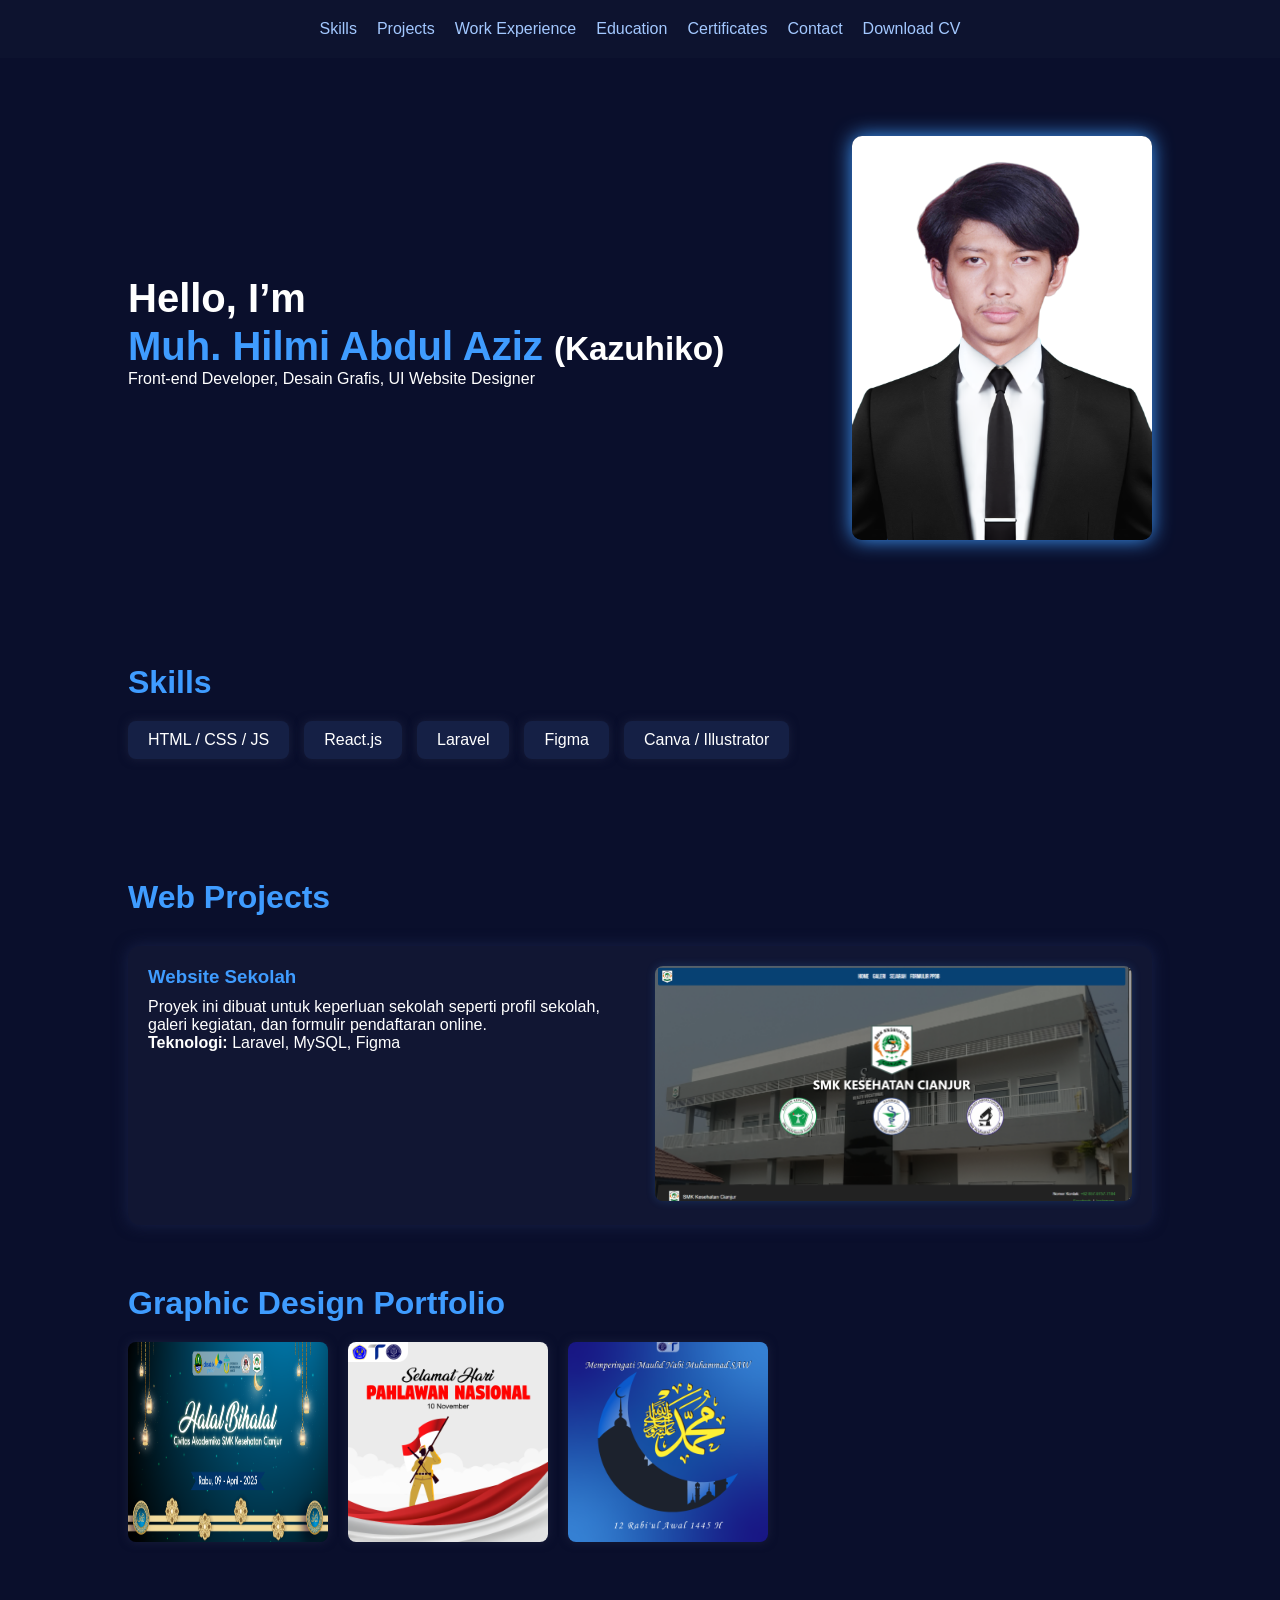
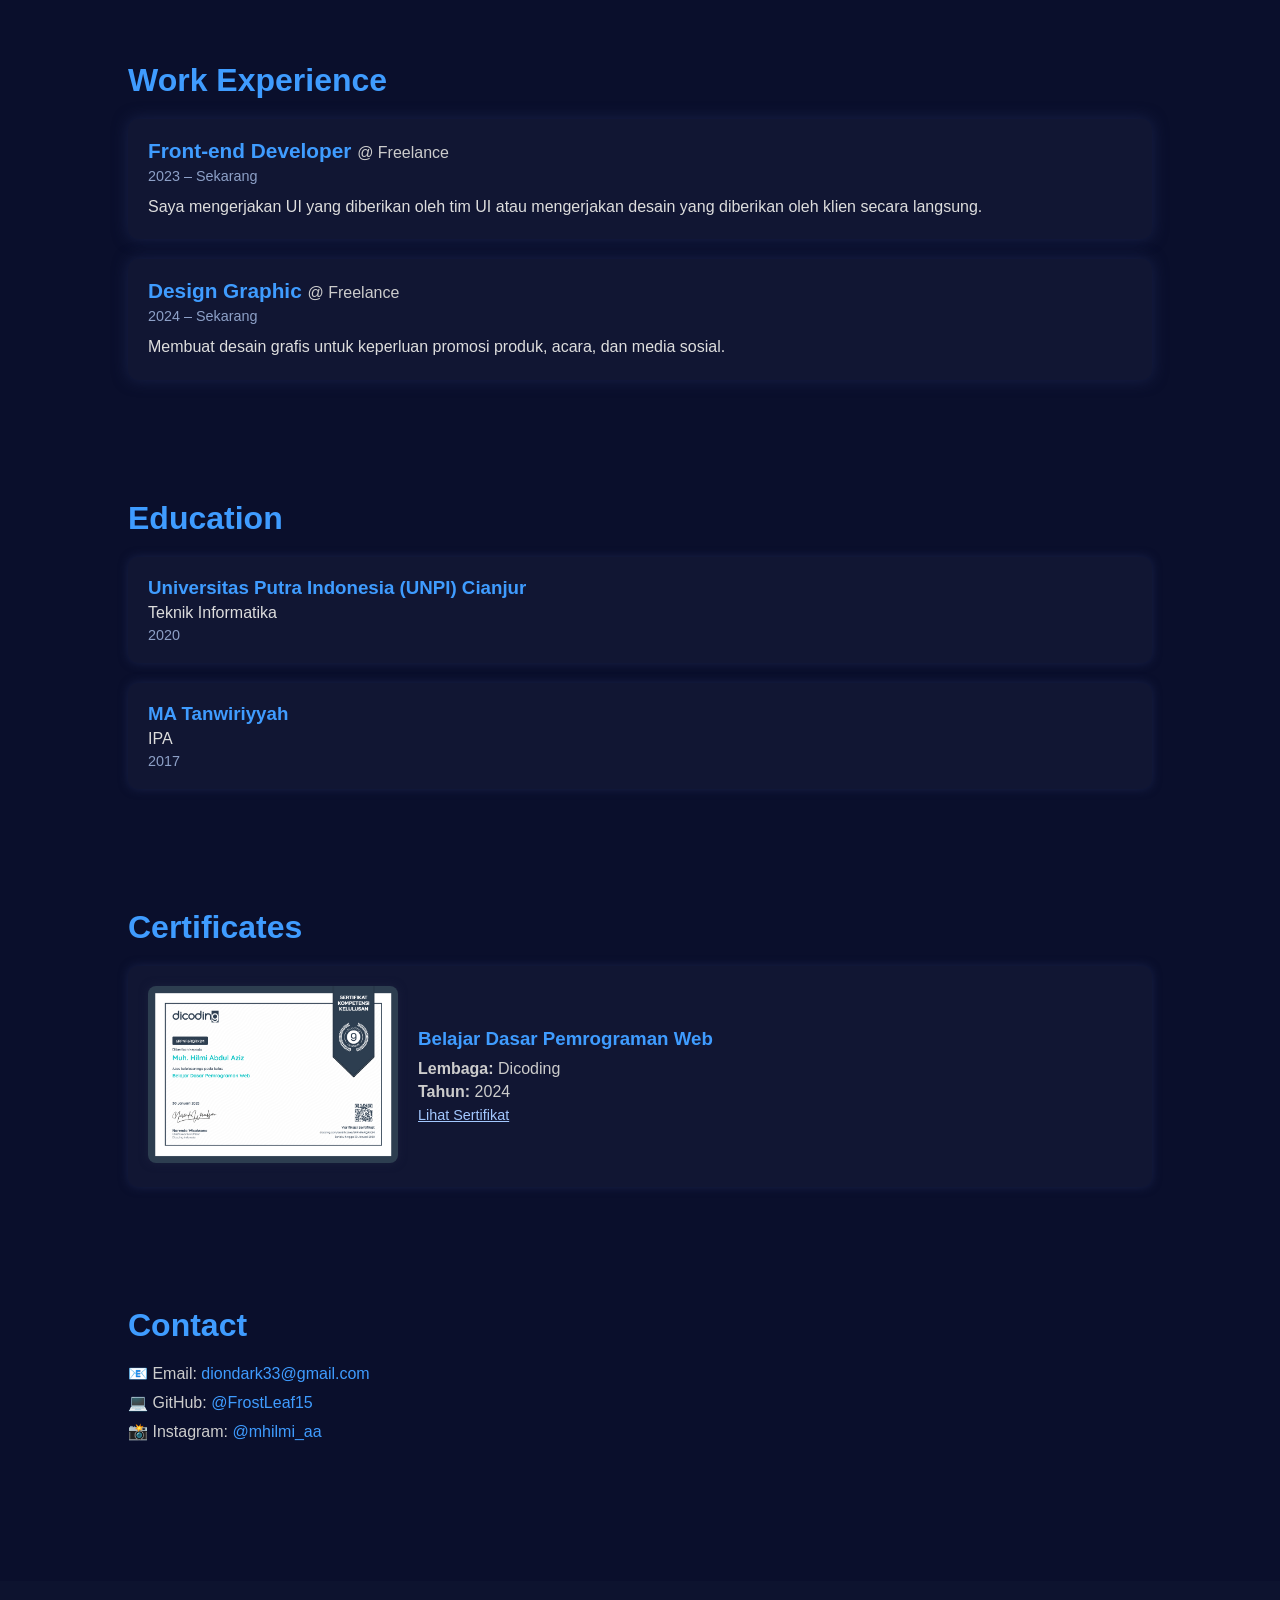
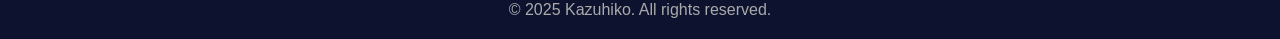
==== index.html @ 5e1a0571 "Merge branch 'main' of https://github.com/FrostLeaf15/FrostLeaf15.github.io" ====
<!DOCTYPE html>
<html lang="en">

<head>
    <meta charset="UTF-8" />
    <meta name="viewport" content="width=device-width, initial-scale=1.0" />
    <title>Kazuhiko Portfolio</title>
    <link rel="stylesheet" href="style.css" />

    <style>
        html {
            scroll-behavior: smooth;
            /* Fallback if JS disabled */
        }
    </style>

</head>

<body>
    <header>
        <nav>
            <ul>
                <li><a href="#skills">Skills</a></li>
                <li><a href="#projects">Projects</a></li>
                <li><a href="#experience">Work Experience</a></li>
                <li><a href="#education">Education</a></li>
                <li><a href="#certificates">Certificates</a></li>
                <li><a href="#contact">Contact</a></li>
                <li><a href="/">Download CV</a></li>
            </ul>
        </nav>
    </header>

    <section class="hero">
        <div class="hero-text">
            <h1>Hello, I’m<br><span>Muh. Hilmi Abdul Aziz</span> <small>(Kazuhiko)</small></h1>
            <p>Front-end Developer, Desain Grafis, UI Website Designer</p>
        </div>
        <div class="hero-img">
            <img src="img/your-photo.png" alt="Kazuhiko Photo" />
        </div>
    </section>

    <section id="skills" class="section">
        <h2>Skills</h2>
        <ul class="skill-list">
            <li>HTML / CSS / JS</li>
            <li>React.js</li>
            <li>Laravel</li>
            <li>Figma</li>
            <li>Canva / Illustrator</li>
        </ul>
    </section>

    <!-- Add sections: Projects, Experience, Education, Certificates, Contact -->

    <section id="projects" class="section">
        <h2>Web Projects</h2>
        <div class="project-card">
            <div class="project-info">
                <h3>Website Sekolah</h3>
                <p>Proyek ini dibuat untuk keperluan sekolah seperti profil sekolah, galeri kegiatan, dan formulir
                    pendaftaran online.</p>
                <p><strong>Teknologi:</strong> Laravel, MySQL, Figma</p>
                <!-- <a href="https://www.smkkesehatancianjur.sch.id/">Kunjungi</a> Ganti dengan link kamu nanti -->
            </div>
            <div class="project-img">
                <img src="img/project1.png" alt="Preview Website Sekolah" />
            </div>
        </div>

        <h2 style="margin-top: 60px;">Graphic Design Portfolio</h2>
        <div class="design-gallery">
            <!-- Tambahkan gambar desain kamu di sini -->
            <img src="img/BannerHalalBihalal.png" alt="Desain 1" />
            <img src="img/FeedHariPahlawan.png" alt="Desain 2" />
            <img src="img/MaulidNabi.png" alt="Desain 3" />
            <!-- Ganti dan tambah sesuai kebutuhan -->
        </div>
    </section>

    <section id="experience" class="section">
        <h2>Work Experience</h2>

        <div class="experience-card">
            <h3>Front-end Developer <span>@ Freelance</span></h3>
            <p class="exp-date">2023 – Sekarang</p>
            <p class="exp-desc">
                Saya mengerjakan UI yang diberikan oleh tim UI atau mengerjakan desain yang diberikan oleh klien secara
                langsung.
            </p>
        </div>
        
        <div class="experience-card">
            <h3>Design Graphic <span>@ Freelance</span></h3>
            <p class="exp-date">2024 – Sekarang</p>
            <p class="exp-desc">
                Membuat desain grafis untuk keperluan promosi produk, acara, dan media sosial.
            </p>
        </div>
    </section>

    <section id="education" class="section">
        <h2>Education</h2>

        <div class="edu-card">
            <h3>Universitas Putra Indonesia (UNPI) Cianjur</h3>
            <p class="edu-major">Teknik Informatika</p>
            <p class="edu-year">2020</p>
        </div>

        <div class="edu-card">
            <h3>MA Tanwiriyyah</h3>
            <p class="edu-major">IPA</p>
            <p class="edu-year">2017</p>
        </div>
    </section>

    <section id="certificates" class="section">
        <h2>Certificates</h2>

        <div class="certificate-card">
            <div class="cert-image">
                <img src="img/sertifikat_course_123_4314823_300125140143_001.png"
                    alt="Sertifikat Dicoding – Belajar Dasar Pemrograman Web" />
            </div>
            <div class="cert-info">
                <h3>Belajar Dasar Pemrograman Web</h3>
                <p><strong>Lembaga:</strong> Dicoding</p>
                <p><strong>Tahun:</strong> 2024</p>
                <a href="https://www.dicoding.com/certificates/6RPNR6RQRX2M" target="_blank">Lihat Sertifikat</a>
            </div>
        </div>
    </section>

    <section id="contact" class="section">
        <h2>Contact</h2>
        <p class="contact-item">📧 Email: <a href="mailto:diondark33@gmail.com">diondark33@gmail.com</a></p>
        <p class="contact-item">💻 GitHub: <a href="https://github.com/FrostLeaf15" target="_blank">@FrostLeaf15</a></p>
        <p class="contact-item">📸 Instagram: <a href="https://instagram.com/mhilmi_aa" target="_blank">@mhilmi_aa</a>
        </p>
    </section>

    <footer>
        <p>© 2025 Kazuhiko. All rights reserved.</p>
    </footer>

    <script>
        // Smooth scroll ke anchor links
        document.querySelectorAll('a[href^="#"]').forEach(anchor => {
            anchor.addEventListener('click', function (e) {
                e.preventDefault();
                const target = document.querySelector(this.getAttribute('href'));
                if (target) {
                    target.scrollIntoView({
                        behavior: 'smooth'
                    });
                }
            });
        });
    </script>
</body>

</html>
---- style.css ----
* {
    margin: 0;
    padding: 0;
    box-sizing: border-box;
}

body {
    font-family: "Segoe UI", sans-serif;
    background-color: #0a0f2c;
    color: #ffffff;
}

header {
    background-color: #0d132f;
    padding: 20px;
    position: sticky;
    top: 0;
}

nav ul {
    display: flex;
    gap: 20px;
    list-style: none;
    justify-content: center;
}

nav a {
    text-decoration: none;
    color: #a3c8ff;
    font-weight: 500;
}

.hero {
    display: flex;
    justify-content: space-between;
    align-items: center;
    padding: 60px 10%;
    flex-wrap: wrap;
}

.hero-text h1 {
    font-size: 2.5rem;
    line-height: 1.2;
}

.hero-text span {
    color: #3f9cff;
}

.hero-img img {
    margin-top: 1.1rem;
    max-width: 300px;
    border-radius: 10px;
    box-shadow: 0 0 20px #3f9cff;
}

.section {
    padding: 60px 10%;
}

.section h2 {
    font-size: 2rem;
    margin-bottom: 20px;
    color: #3f9cff;
}

.skill-list {
    list-style: none;
    display: flex;
    flex-wrap: wrap;
    gap: 15px;
}

.skill-list li {
    background-color: #152045;
    padding: 10px 20px;
    border-radius: 8px;
    box-shadow: 0 0 10px #1a1f3c;
}

.project-card {
    display: flex;
    flex-wrap: wrap;
    gap: 30px;
    margin-top: 30px;
    background-color: #111633;
    padding: 20px;
    border-radius: 12px;
    box-shadow: 0 0 15px #182148;
}

.project-info {
    flex: 1;
    min-width: 250px;
}

.project-info h3 {
    color: #3f9cff;
    margin-bottom: 10px;
}

.project-info a {
    color: #a3c8ff;
    text-decoration: underline;
    font-size: 0.9rem;
}

.project-img {
    flex: 1;
    min-width: 250px;
}

.project-img img {
    width: 100%;
    border-radius: 8px;
    box-shadow: 0 0 10px #3f9cff33;
}

.design-gallery {
    display: flex;
    flex-wrap: wrap;
    gap: 20px;
    margin-top: 20px;
}

.design-gallery img {
    width: 200px;
    border-radius: 8px;
    box-shadow: 0 0 10px #1a1f3c;
    transition: transform 0.3s ease;
}

.design-gallery img:hover {
    transform: scale(1.05);
}

.experience-card {
    background-color: #111633;
    padding: 20px;
    border-radius: 10px;
    box-shadow: 0 0 15px #182148;
    margin-top: 20px;
}

.experience-card h3 {
    color: #3f9cff;
    margin-bottom: 5px;
    font-size: 1.3rem;
}

.experience-card span {
    color: #ccc;
    font-weight: normal;
    font-size: 1rem;
}

.exp-date {
    font-size: 0.9rem;
    color: #8da0c7;
    margin-bottom: 10px;
}

.exp-desc {
    line-height: 1.6;
    color: #ddd;
}

.edu-card {
    background-color: #111633;
    padding: 20px;
    border-radius: 10px;
    margin-top: 20px;
    box-shadow: 0 0 10px #182148;
}

.edu-card h3 {
    color: #3f9cff;
    margin-bottom: 5px;
}

.edu-major {
    color: #ddd;
    font-size: 1rem;
    margin-bottom: 5px;
}

.edu-year {
    color: #8da0c7;
    font-size: 0.9rem;
}

.certificate-card {
    display: flex;
    flex-wrap: wrap;
    gap: 20px;
    background-color: #111633;
    padding: 20px;
    border-radius: 10px;
    box-shadow: 0 0 10px #182148;
    margin-top: 20px;
    align-items: center;
}

.cert-image img {
    width: 250px;
    border-radius: 8px;
    box-shadow: 0 0 8px #1a1f3c;
}

.cert-info {
    flex: 1;
    min-width: 200px;
}

.cert-info h3 {
    color: #3f9cff;
    margin-bottom: 10px;
}

.cert-info p {
    color: #ccc;
    margin-bottom: 5px;
}

.cert-info a {
    color: #a3c8ff;
    text-decoration: underline;
    font-size: 0.9rem;
}

#contact {
    padding-bottom: 80px;
}

.contact-item {
    margin-bottom: 10px;
    font-size: 1rem;
    color: #ccc;
}

.contact-item a {
    color: #3f9cff;
    text-decoration: none;
}

.contact-item a:hover {
    text-decoration: underline;
}

footer {
    text-align: center;
    padding: 20px;
    background-color: #0d132f;
    color: #aaa;
    margin-top: 50px;
}
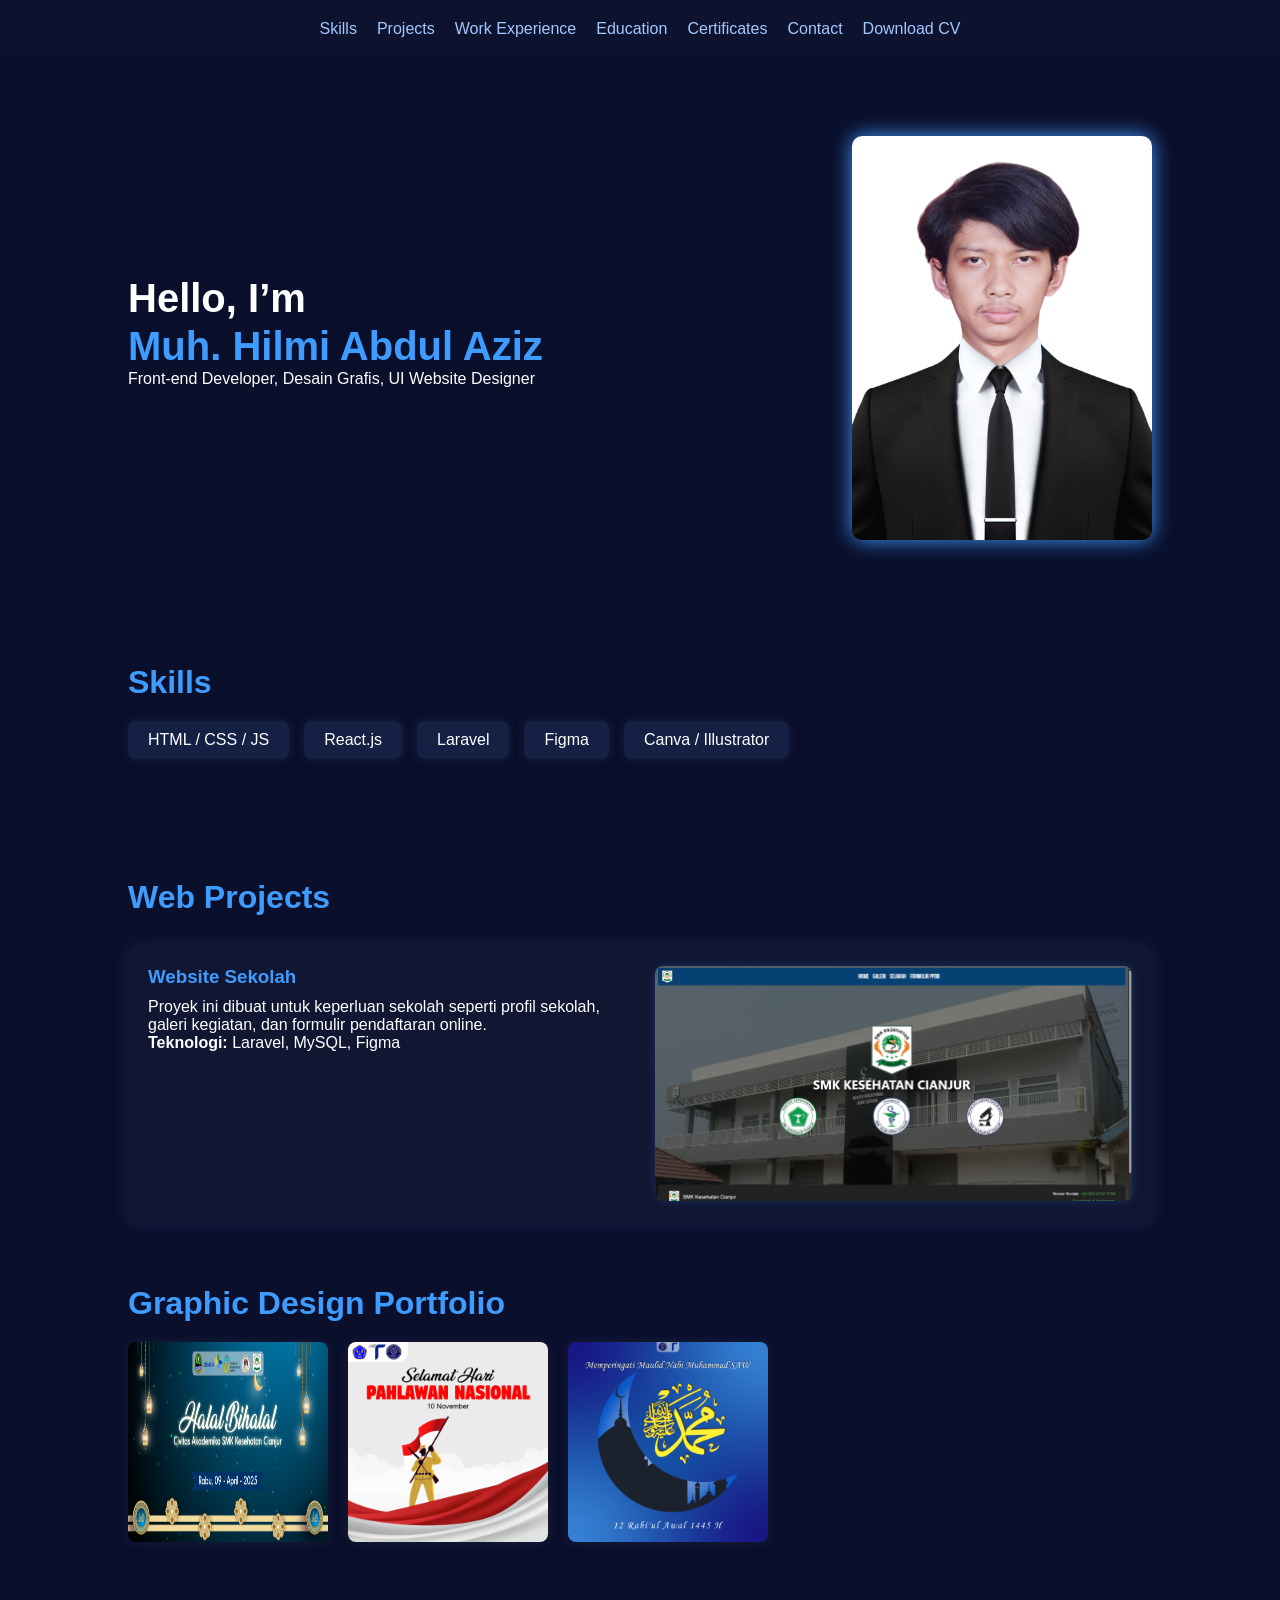
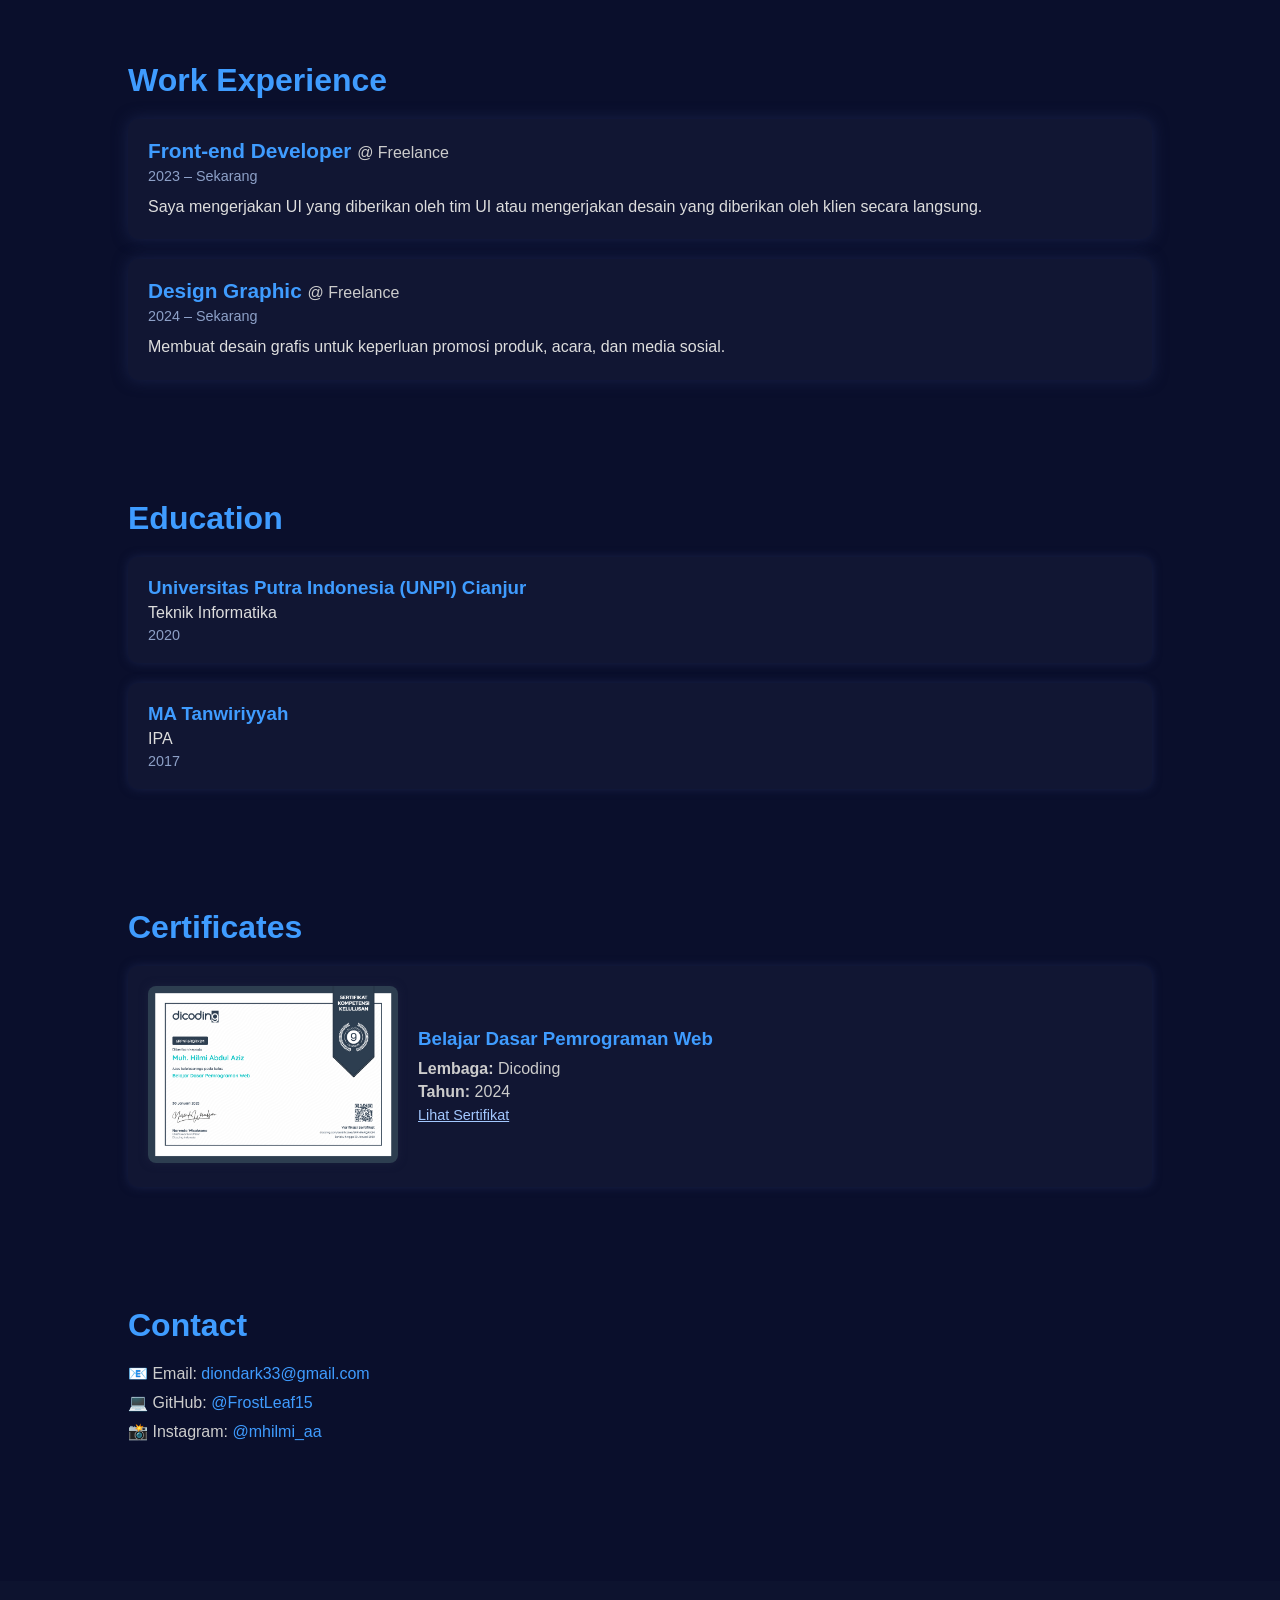
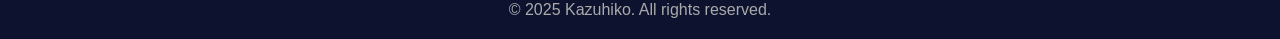
==== commit dd714291: "Update repair Perbaikan untuk username" ====
--- a/index.html
+++ b/index.html
@@ -33,7 +33,7 @@
 
     <section class="hero">
         <div class="hero-text">
-            <h1>Hello, I’m<br><span>Muh. Hilmi Abdul Aziz</span> <small>(Kazuhiko)</small></h1>
+            <h1>Hello, I’m<br><span>Muh. Hilmi Abdul Aziz</span></h1>
             <p>Front-end Developer, Desain Grafis, UI Website Designer</p>
         </div>
         <div class="hero-img">
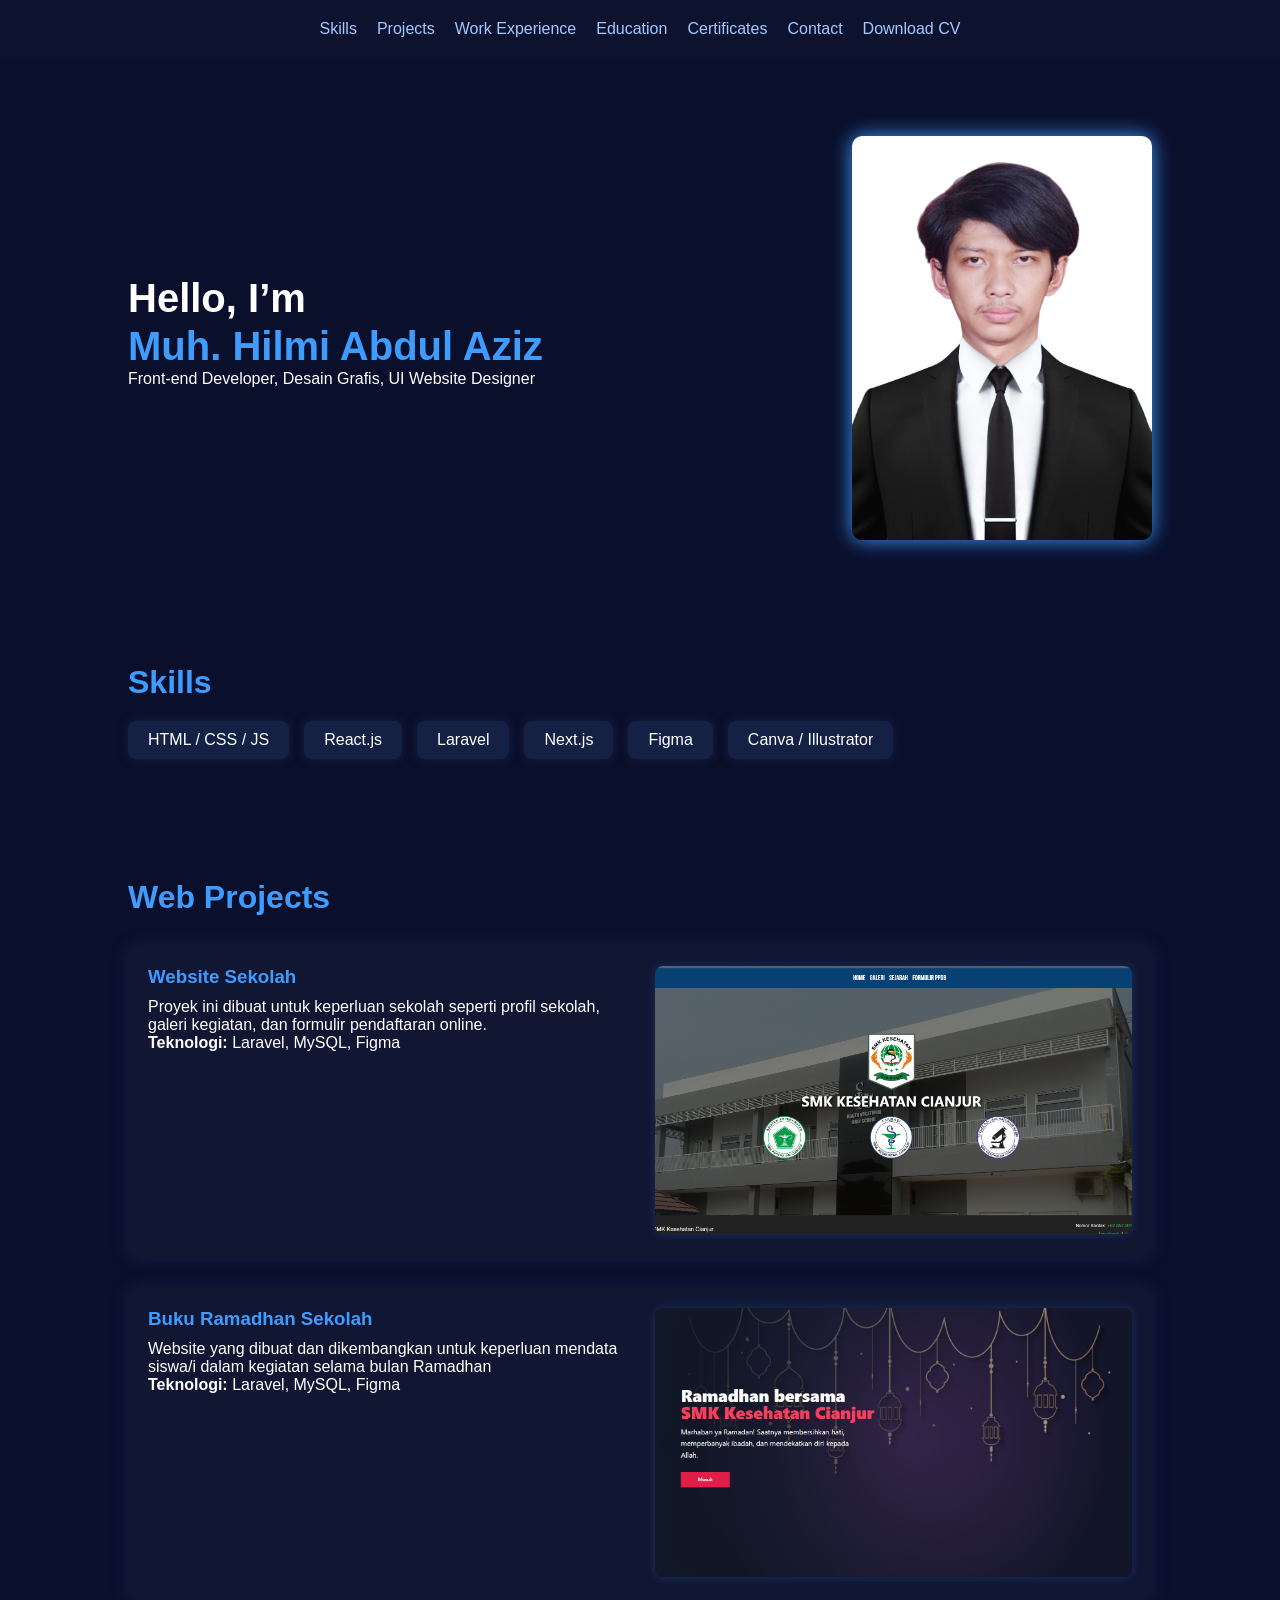
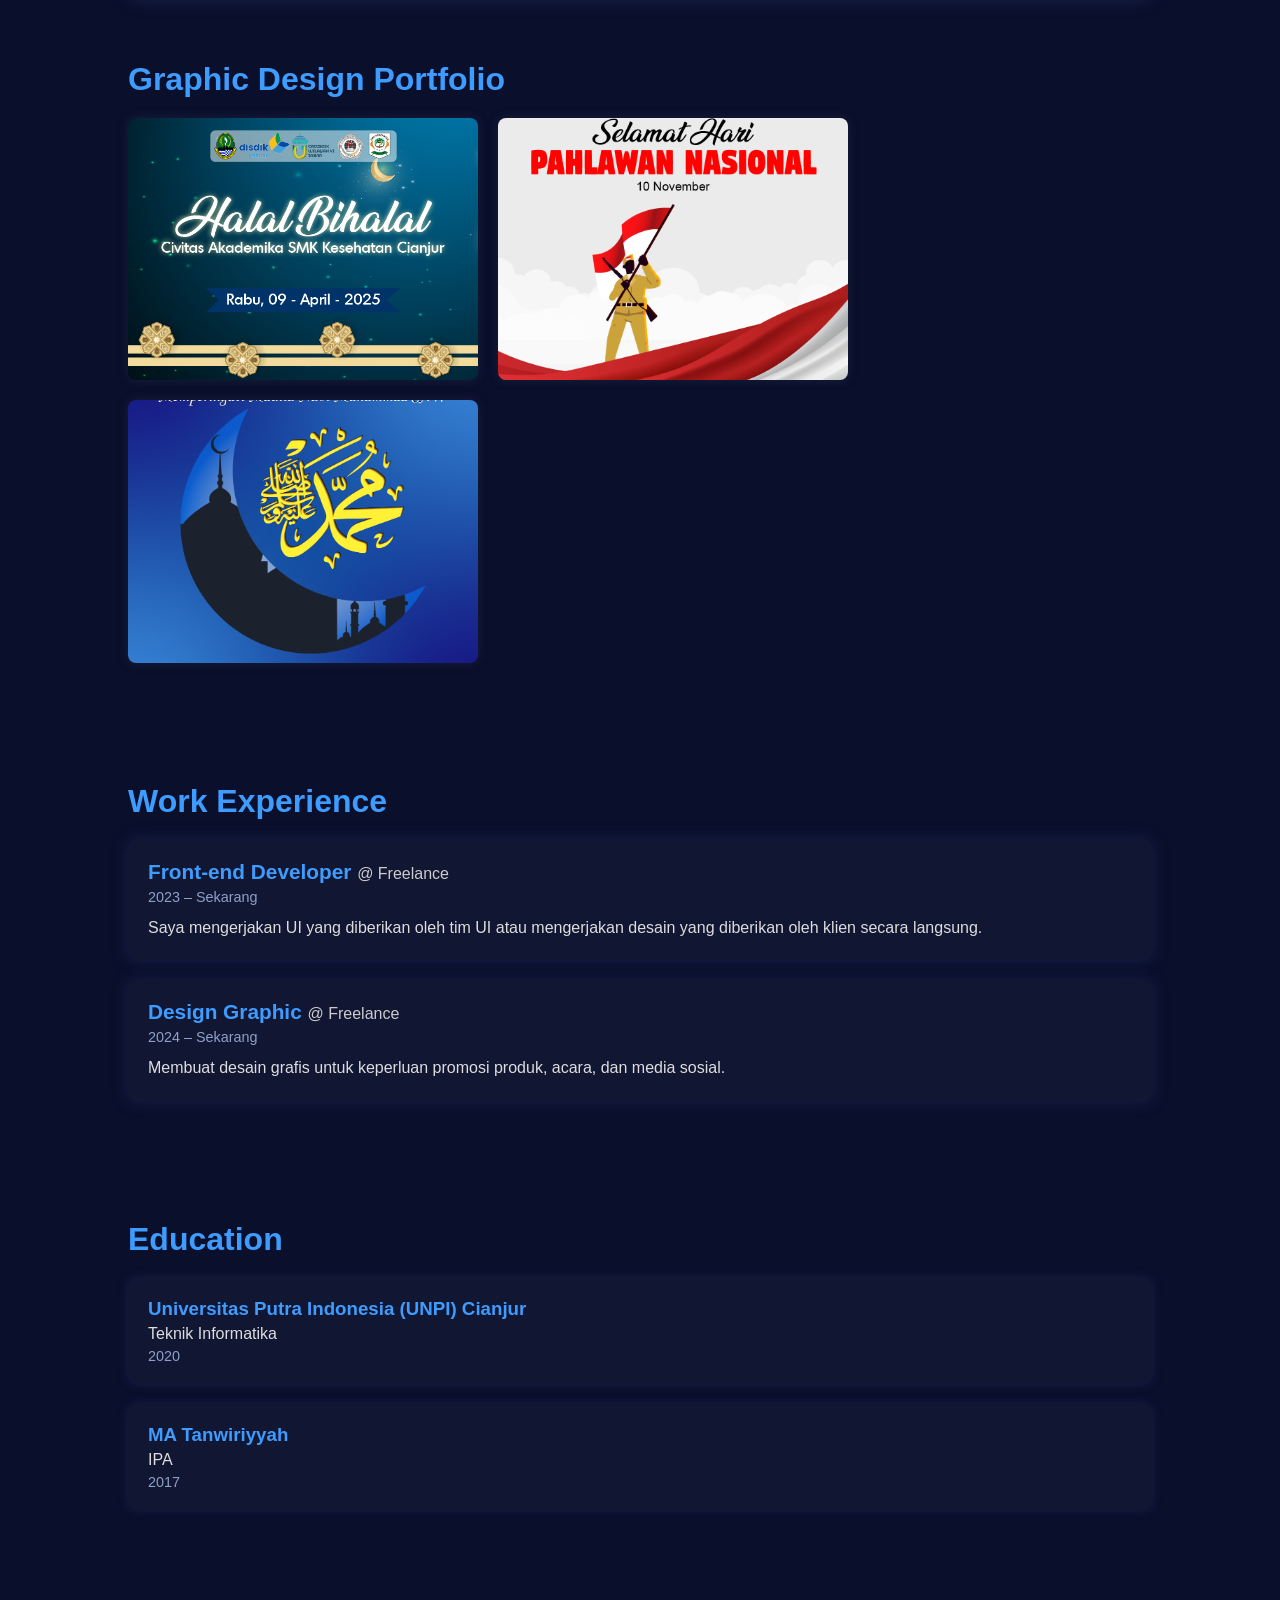
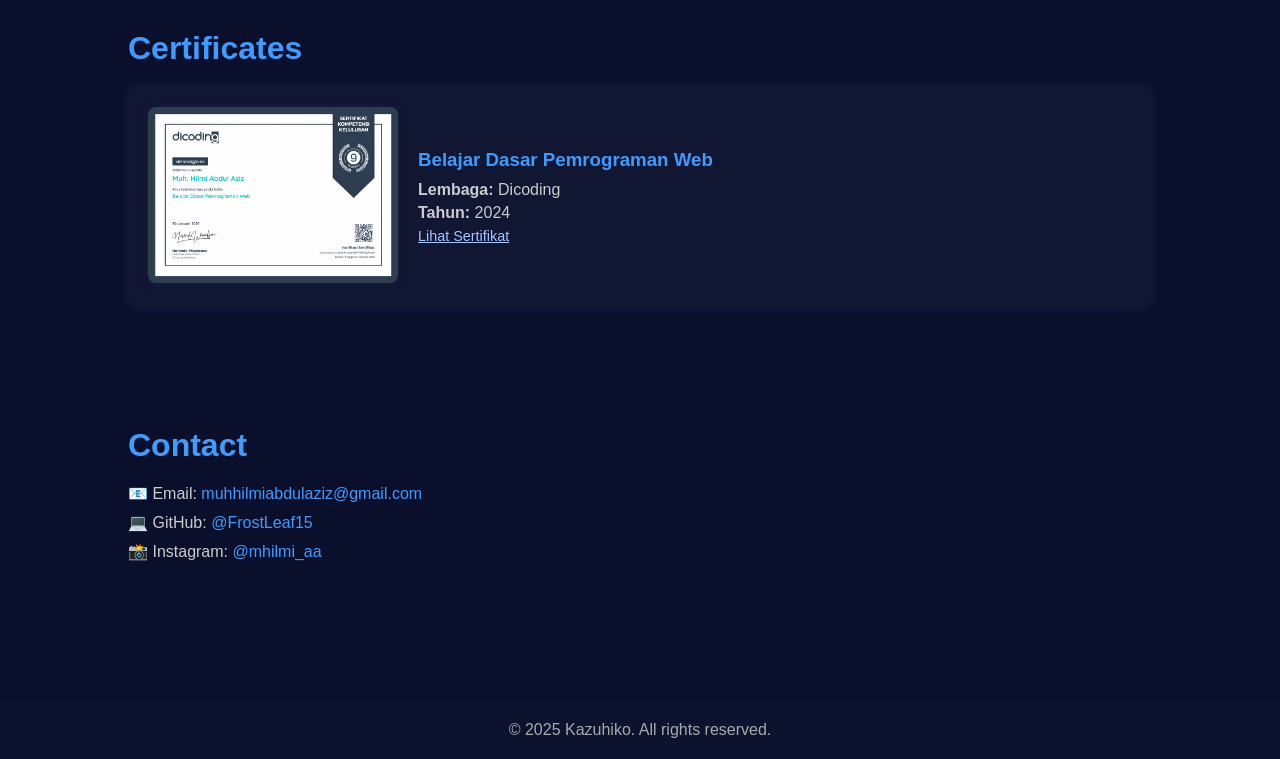
==== commit 31b07967: "Update recovery" ====
--- a/index.html
+++ b/index.html
@@ -47,6 +47,7 @@
             <li>HTML / CSS / JS</li>
             <li>React.js</li>
             <li>Laravel</li>
+            <li>Next.js</li>
             <li>Figma</li>
             <li>Canva / Illustrator</li>
         </ul>
@@ -66,6 +67,18 @@
             </div>
             <div class="project-img">
                 <img src="img/project1.png" alt="Preview Website Sekolah" />
+            </div>
+        </div>
+
+        <div class="project-card">
+            <div class="project-info">
+                <h3>Buku Ramadhan Sekolah</h3>
+                <p>Website yang dibuat dan dikembangkan untuk keperluan mendata siswa/i dalam kegiatan selama bulan Ramadhan</p>
+                <p><strong>Teknologi:</strong> Laravel, MySQL, Figma</p>
+                <!-- <a href="https://www.ramadhan.smkkesehatancianjur.sch.id/">Kunjungi</a> Ganti dengan link kamu nanti -->
+            </div>
+            <div class="project-img">
+                <img src="img/project2.png" alt="Preview Website Sekolah" />
             </div>
         </div>
 
@@ -135,7 +148,7 @@
 
     <section id="contact" class="section">
         <h2>Contact</h2>
-        <p class="contact-item">📧 Email: <a href="mailto:diondark33@gmail.com">diondark33@gmail.com</a></p>
+        <p class="contact-item">📧 Email: <a href="mailto:muhhilmiabdulaziz@gmail.com">muhhilmiabdulaziz@gmail.com</a></p>
         <p class="contact-item">💻 GitHub: <a href="https://github.com/FrostLeaf15" target="_blank">@FrostLeaf15</a></p>
         <p class="contact-item">📸 Instagram: <a href="https://instagram.com/mhilmi_aa" target="_blank">@mhilmi_aa</a>
         </p>
--- a/style.css
+++ b/style.css
@@ -112,8 +112,10 @@
 
 .project-img img {
     width: 100%;
+    aspect-ratio: 16 / 9;
     border-radius: 8px;
     box-shadow: 0 0 10px #3f9cff33;
+    object-fit: cover;
 }
 
 .design-gallery {
@@ -124,10 +126,12 @@
 }
 
 .design-gallery img {
-    width: 200px;
+    width: 350px;
+    aspect-ratio: 4 / 3;
     border-radius: 8px;
     box-shadow: 0 0 10px #1a1f3c;
     transition: transform 0.3s ease;
+    object-fit: cover;
 }
 
 .design-gallery img:hover {
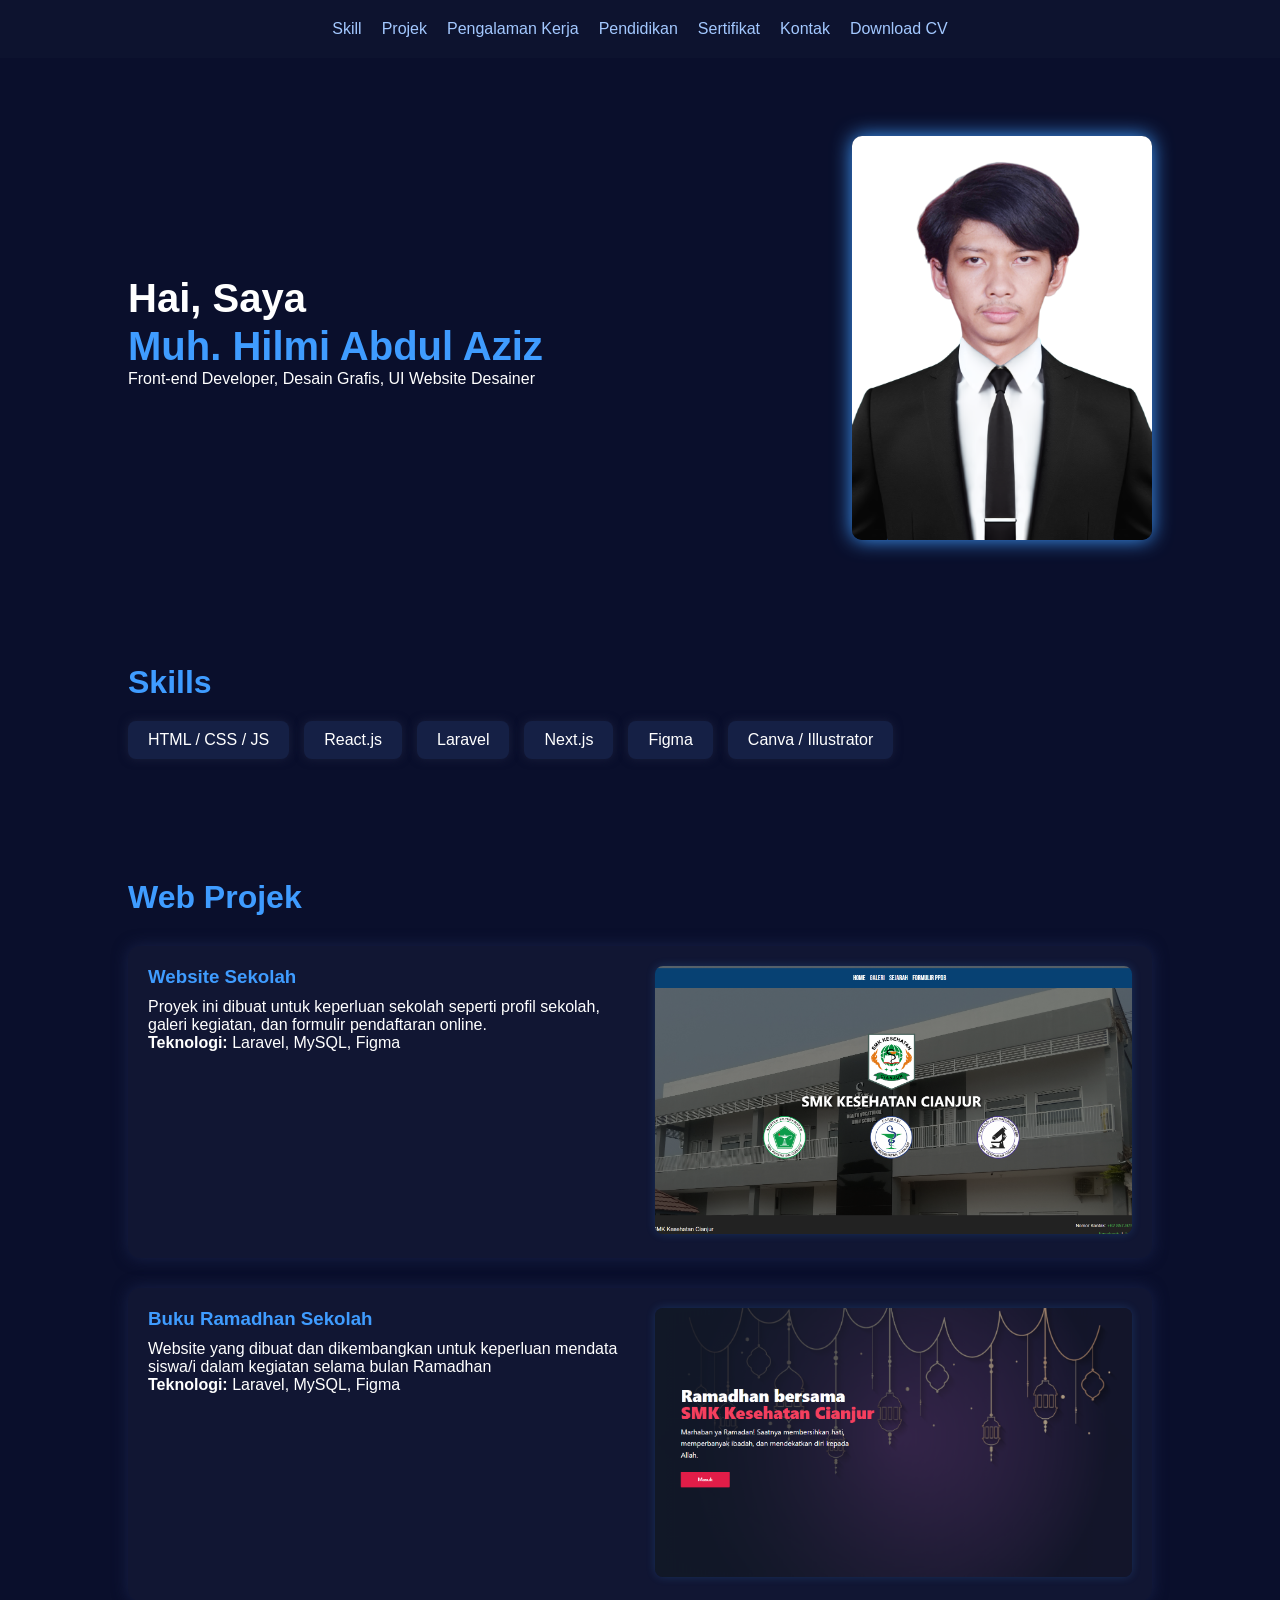
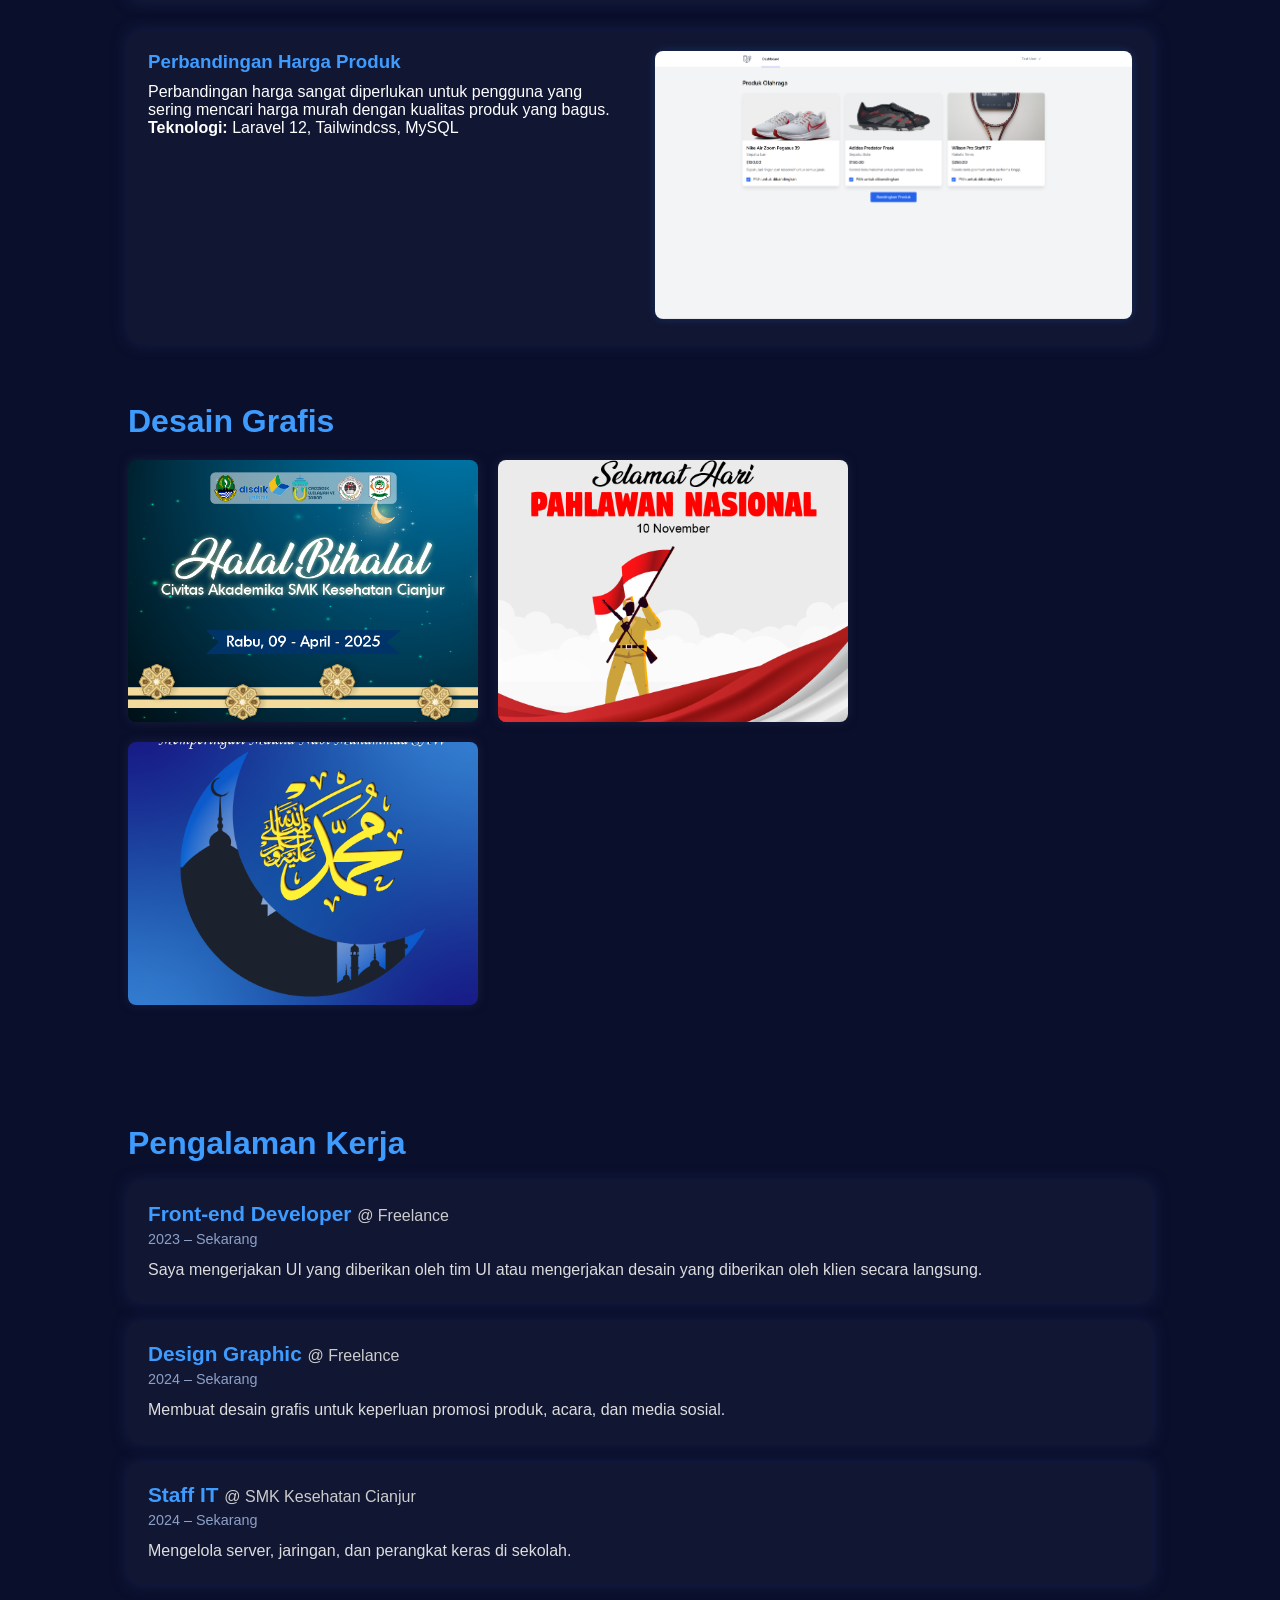
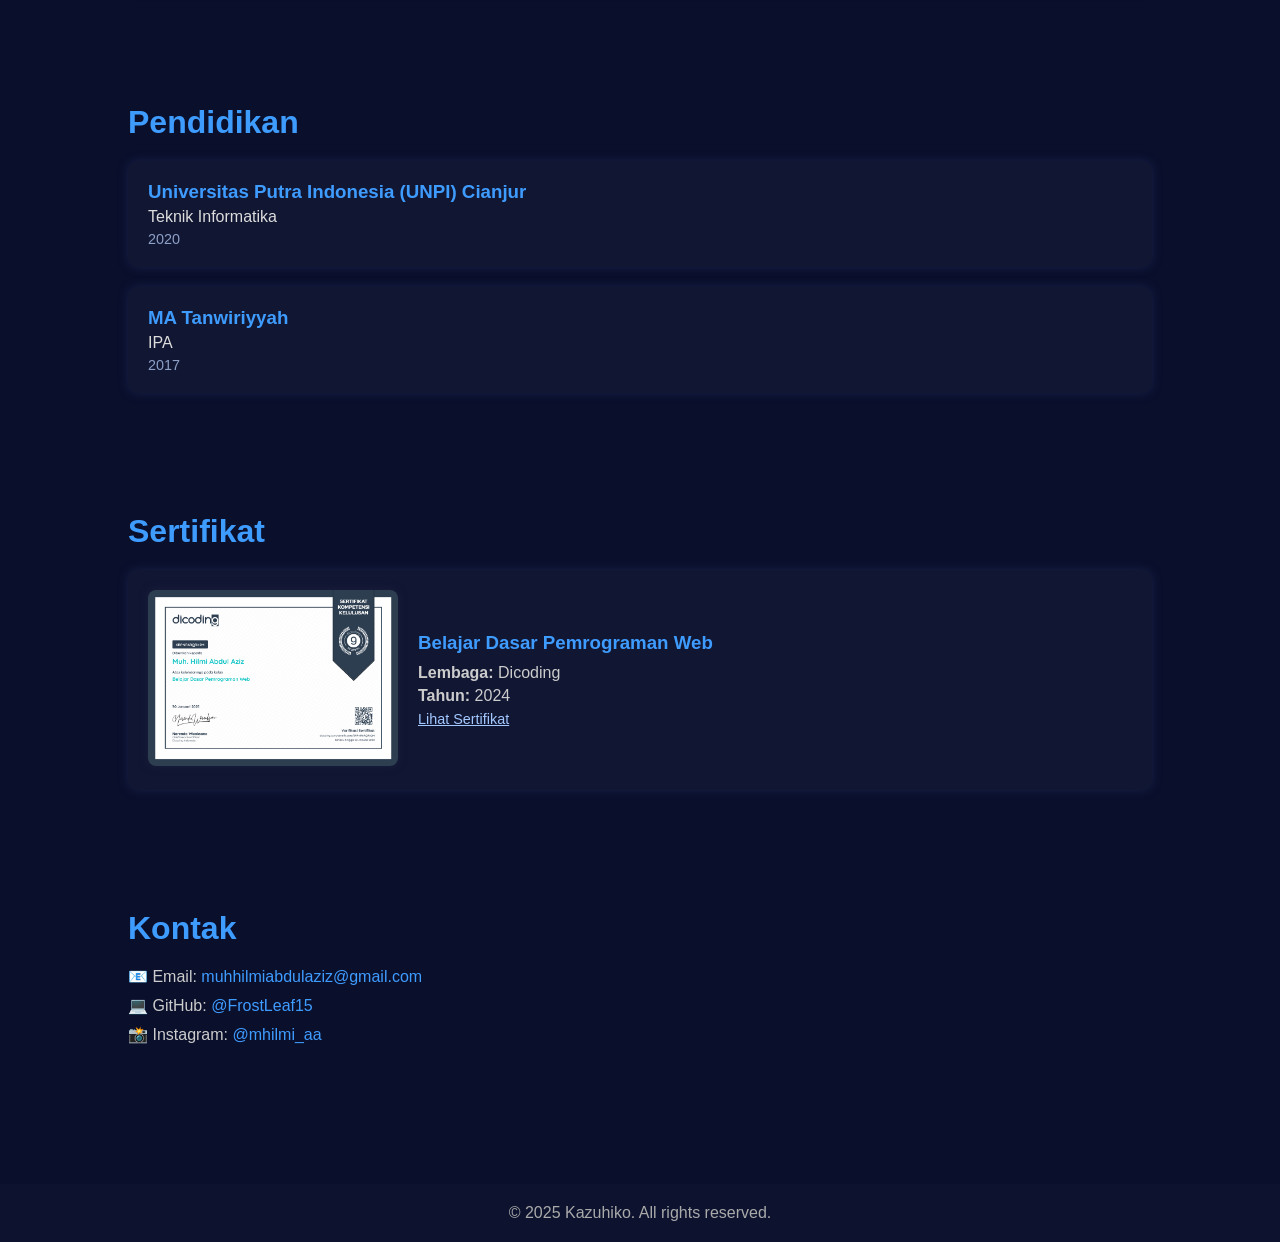
==== commit 593be7eb: "Update Langgue" ====
--- a/index.html
+++ b/index.html
@@ -20,12 +20,12 @@
     <header>
         <nav>
             <ul>
-                <li><a href="#skills">Skills</a></li>
-                <li><a href="#projects">Projects</a></li>
-                <li><a href="#experience">Work Experience</a></li>
-                <li><a href="#education">Education</a></li>
-                <li><a href="#certificates">Certificates</a></li>
-                <li><a href="#contact">Contact</a></li>
+                <li><a href="#skills">Skill</a></li>
+                <li><a href="#projects">Projek</a></li>
+                <li><a href="#experience">Pengalaman Kerja</a></li>
+                <li><a href="#education">Pendidikan</a></li>
+                <li><a href="#certificates">Sertifikat</a></li>
+                <li><a href="#contact">Kontak</a></li>
                 <li><a href="/">Download CV</a></li>
             </ul>
         </nav>
@@ -33,8 +33,8 @@
 
     <section class="hero">
         <div class="hero-text">
-            <h1>Hello, I’m<br><span>Muh. Hilmi Abdul Aziz</span></h1>
-            <p>Front-end Developer, Desain Grafis, UI Website Designer</p>
+            <h1>Hai, Saya<br><span>Muh. Hilmi Abdul Aziz</span></h1>
+            <p>Front-end Developer, Desain Grafis, UI Website Desainer</p>
         </div>
         <div class="hero-img">
             <img src="img/your-photo.png" alt="Kazuhiko Photo" />
@@ -56,7 +56,7 @@
     <!-- Add sections: Projects, Experience, Education, Certificates, Contact -->
 
     <section id="projects" class="section">
-        <h2>Web Projects</h2>
+        <h2>Web Projek</h2>
         <div class="project-card">
             <div class="project-info">
                 <h3>Website Sekolah</h3>
@@ -66,7 +66,7 @@
                 <!-- <a href="https://www.smkkesehatancianjur.sch.id/">Kunjungi</a> Ganti dengan link kamu nanti -->
             </div>
             <div class="project-img">
-                <img src="img/project1.png" alt="Preview Website Sekolah" />
+                <img src="img/webproject/project1.png" alt="Preview Website Sekolah" />
             </div>
         </div>
 
@@ -78,11 +78,22 @@
                 <!-- <a href="https://www.ramadhan.smkkesehatancianjur.sch.id/">Kunjungi</a> Ganti dengan link kamu nanti -->
             </div>
             <div class="project-img">
-                <img src="img/project2.png" alt="Preview Website Sekolah" />
+                <img src="img/webproject/project2.png" alt="Preview Website Buku Ramadhan" />
             </div>
         </div>
 
-        <h2 style="margin-top: 60px;">Graphic Design Portfolio</h2>
+        <div class="project-card">
+            <div class="project-info">
+                <h3>Perbandingan Harga Produk</h3>
+                <p>Perbandingan harga sangat diperlukan untuk pengguna yang sering mencari harga murah dengan kualitas produk yang bagus.</p>
+                <p><strong>Teknologi:</strong> Laravel 12, Tailwindcss, MySQL</p>
+            </div>
+            <div class="project-img">
+                <img src="img/webproject/project3.png" alt="Preview Website Perbandingan Harga" />
+            </div>
+        </div>
+
+        <h2 style="margin-top: 60px;">Desain Grafis</h2>
         <div class="design-gallery">
             <!-- Tambahkan gambar desain kamu di sini -->
             <img src="img/BannerHalalBihalal.png" alt="Desain 1" />
@@ -93,7 +104,7 @@
     </section>
 
     <section id="experience" class="section">
-        <h2>Work Experience</h2>
+        <h2>Pengalaman Kerja</h2>
 
         <div class="experience-card">
             <h3>Front-end Developer <span>@ Freelance</span></h3>
@@ -111,10 +122,18 @@
                 Membuat desain grafis untuk keperluan promosi produk, acara, dan media sosial.
             </p>
         </div>
+
+        <div class="experience-card">
+            <h3>Staff IT <span>@ SMK Kesehatan Cianjur</span></h3>
+            <p class="exp-date">2024 – Sekarang</p>
+            <p class="exp-desc">
+                Mengelola server, jaringan, dan perangkat keras di sekolah.
+            </p>
+        </div>
     </section>
 
     <section id="education" class="section">
-        <h2>Education</h2>
+        <h2>Pendidikan</h2>
 
         <div class="edu-card">
             <h3>Universitas Putra Indonesia (UNPI) Cianjur</h3>
@@ -130,7 +149,7 @@
     </section>
 
     <section id="certificates" class="section">
-        <h2>Certificates</h2>
+        <h2>Sertifikat</h2>
 
         <div class="certificate-card">
             <div class="cert-image">
@@ -147,7 +166,7 @@
     </section>
 
     <section id="contact" class="section">
-        <h2>Contact</h2>
+        <h2>Kontak</h2>
         <p class="contact-item">📧 Email: <a href="mailto:muhhilmiabdulaziz@gmail.com">muhhilmiabdulaziz@gmail.com</a></p>
         <p class="contact-item">💻 GitHub: <a href="https://github.com/FrostLeaf15" target="_blank">@FrostLeaf15</a></p>
         <p class="contact-item">📸 Instagram: <a href="https://instagram.com/mhilmi_aa" target="_blank">@mhilmi_aa</a>
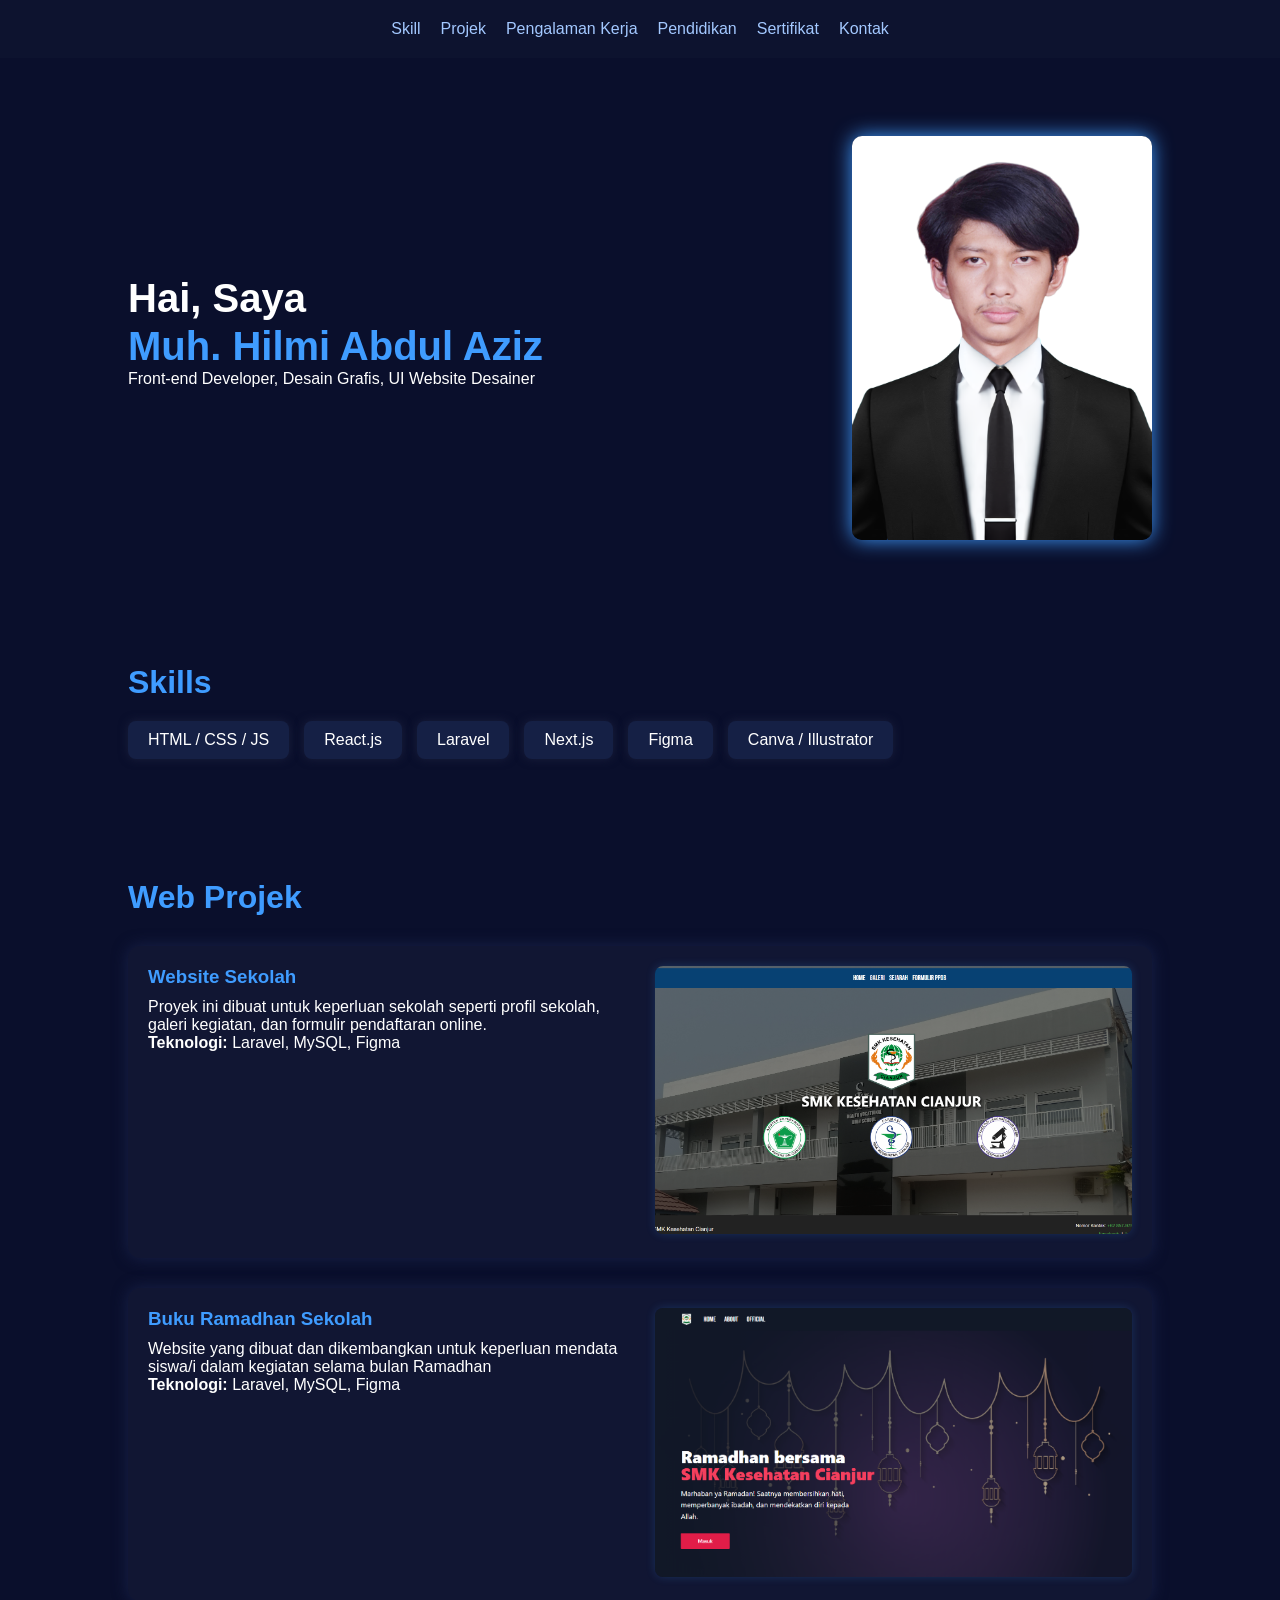
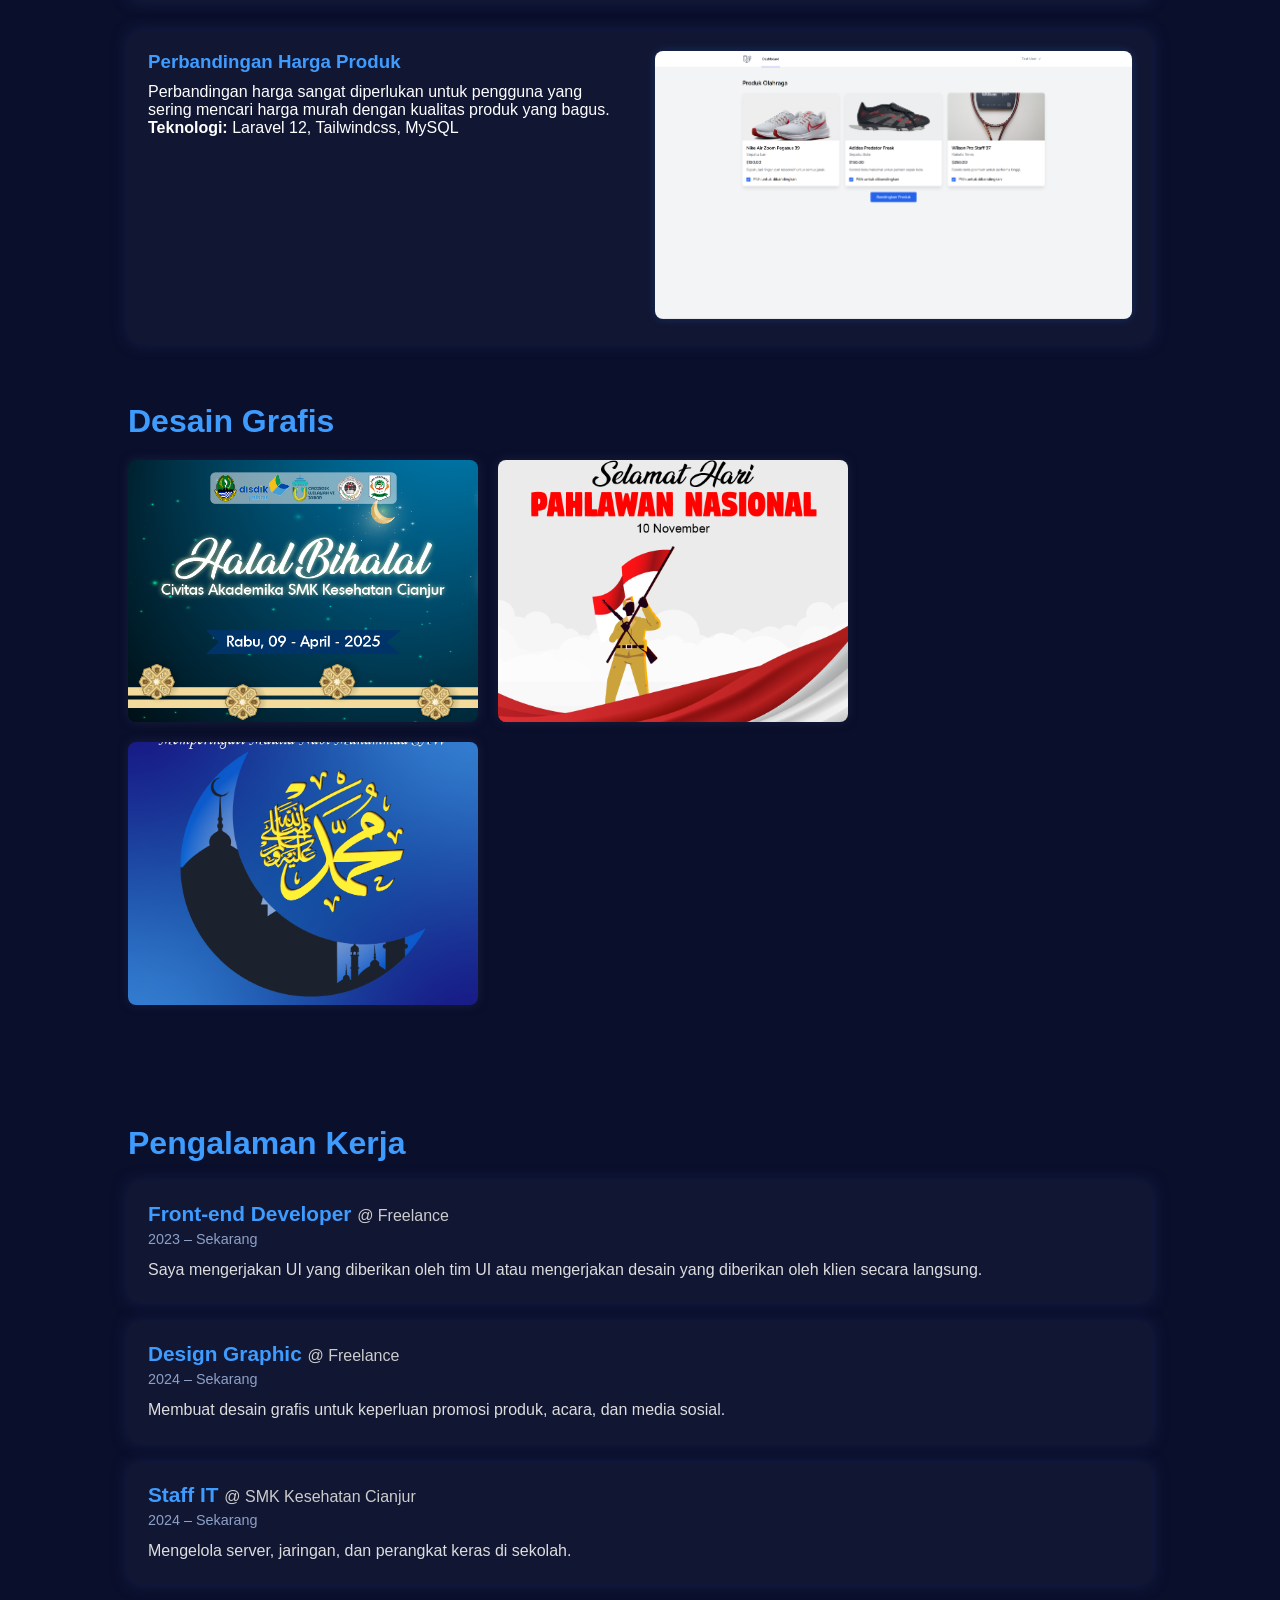
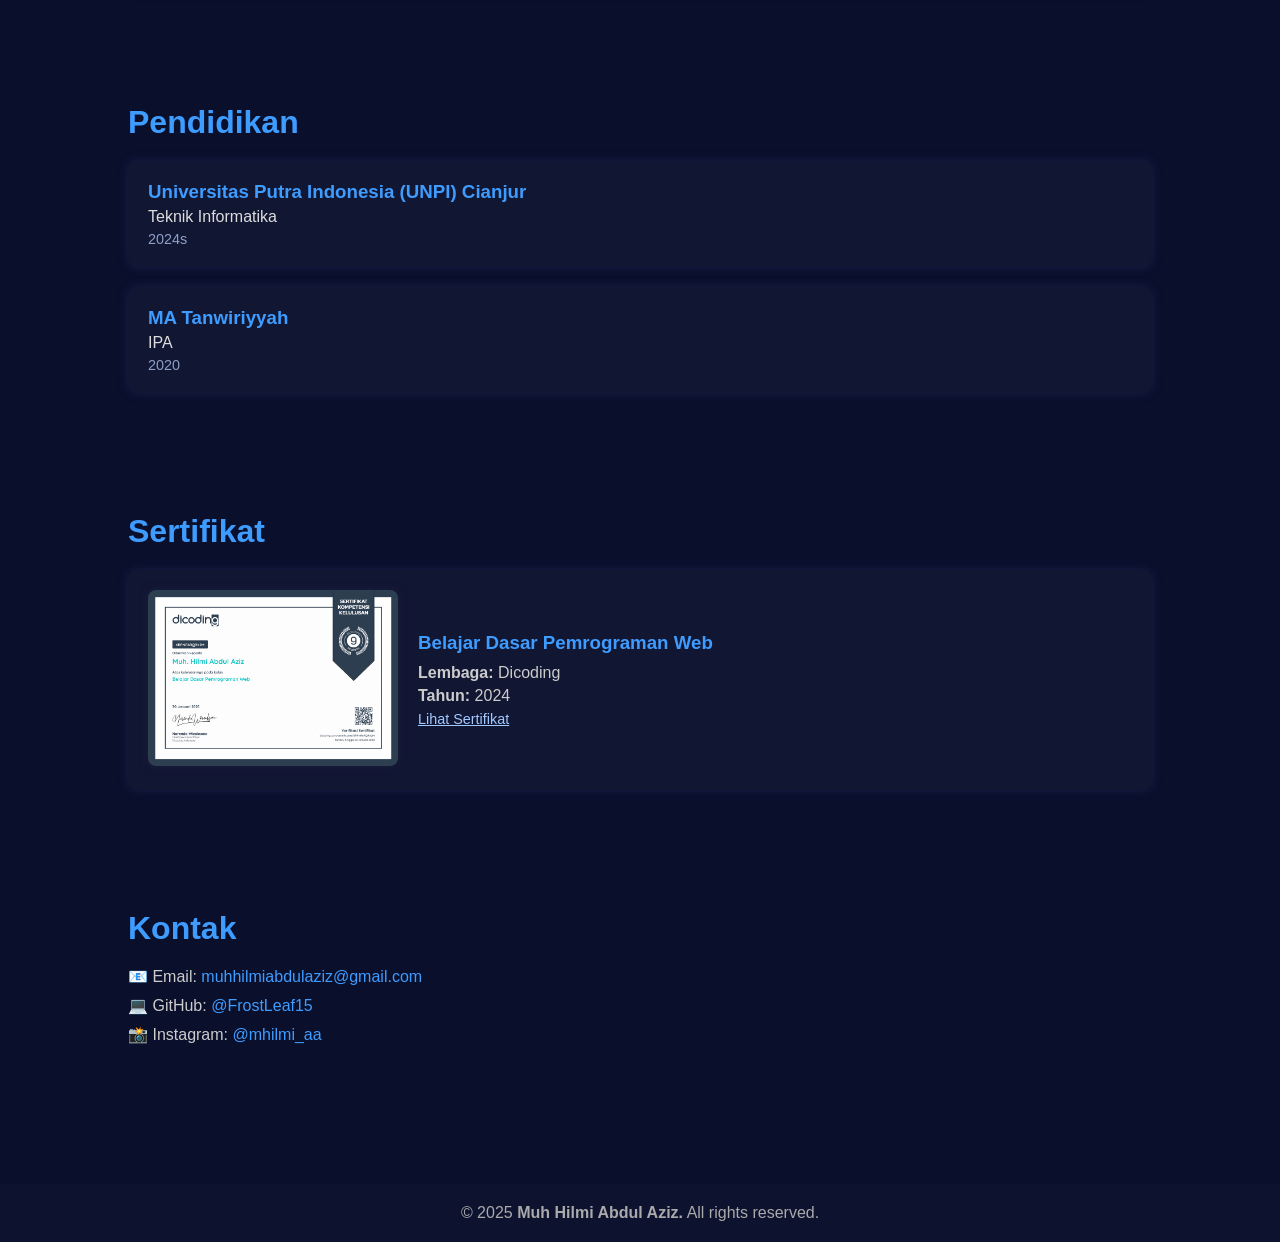
==== commit ea670cad: "Update index.html" ====
--- a/index.html
+++ b/index.html
@@ -4,7 +4,7 @@
 <head>
     <meta charset="UTF-8" />
     <meta name="viewport" content="width=device-width, initial-scale=1.0" />
-    <title>Kazuhiko Portfolio</title>
+    <title>Muh. Hilmi Abdul Aziz Portofolio</title>
     <link rel="stylesheet" href="style.css" />
 
     <style>
@@ -26,7 +26,7 @@
                 <li><a href="#education">Pendidikan</a></li>
                 <li><a href="#certificates">Sertifikat</a></li>
                 <li><a href="#contact">Kontak</a></li>
-                <li><a href="/">Download CV</a></li>
+                <!-- <li><a href="/">Download CV</a></li> -->
             </ul>
         </nav>
     </header>
@@ -96,9 +96,9 @@
         <h2 style="margin-top: 60px;">Desain Grafis</h2>
         <div class="design-gallery">
             <!-- Tambahkan gambar desain kamu di sini -->
-            <img src="img/BannerHalalBihalal.png" alt="Desain 1" />
-            <img src="img/FeedHariPahlawan.png" alt="Desain 2" />
-            <img src="img/MaulidNabi.png" alt="Desain 3" />
+            <img src="img/designproject/BannerHalalBihalal.png" alt="Desain 1" />
+            <img src="img/designproject/FeedHariPahlawan.png" alt="Desain 2" />
+            <img src="img/designproject/MaulidNabi.png" alt="Desain 3" />
             <!-- Ganti dan tambah sesuai kebutuhan -->
         </div>
     </section>
@@ -138,13 +138,13 @@
         <div class="edu-card">
             <h3>Universitas Putra Indonesia (UNPI) Cianjur</h3>
             <p class="edu-major">Teknik Informatika</p>
-            <p class="edu-year">2020</p>
+            <p class="edu-year">2024s</p>
         </div>
 
         <div class="edu-card">
             <h3>MA Tanwiriyyah</h3>
             <p class="edu-major">IPA</p>
-            <p class="edu-year">2017</p>
+            <p class="edu-year">2020</p>
         </div>
     </section>
 
@@ -174,7 +174,7 @@
     </section>
 
     <footer>
-        <p>© 2025 Kazuhiko. All rights reserved.</p>
+        <p>© 2025 <strong>Muh Hilmi Abdul Aziz.</strong> All rights reserved.</p>
     </footer>
 
     <script>
--- a/style.css
+++ b/style.css
@@ -116,6 +116,7 @@
     border-radius: 8px;
     box-shadow: 0 0 10px #3f9cff33;
     object-fit: cover;
+    object-position: top;
 }
 
 .design-gallery {
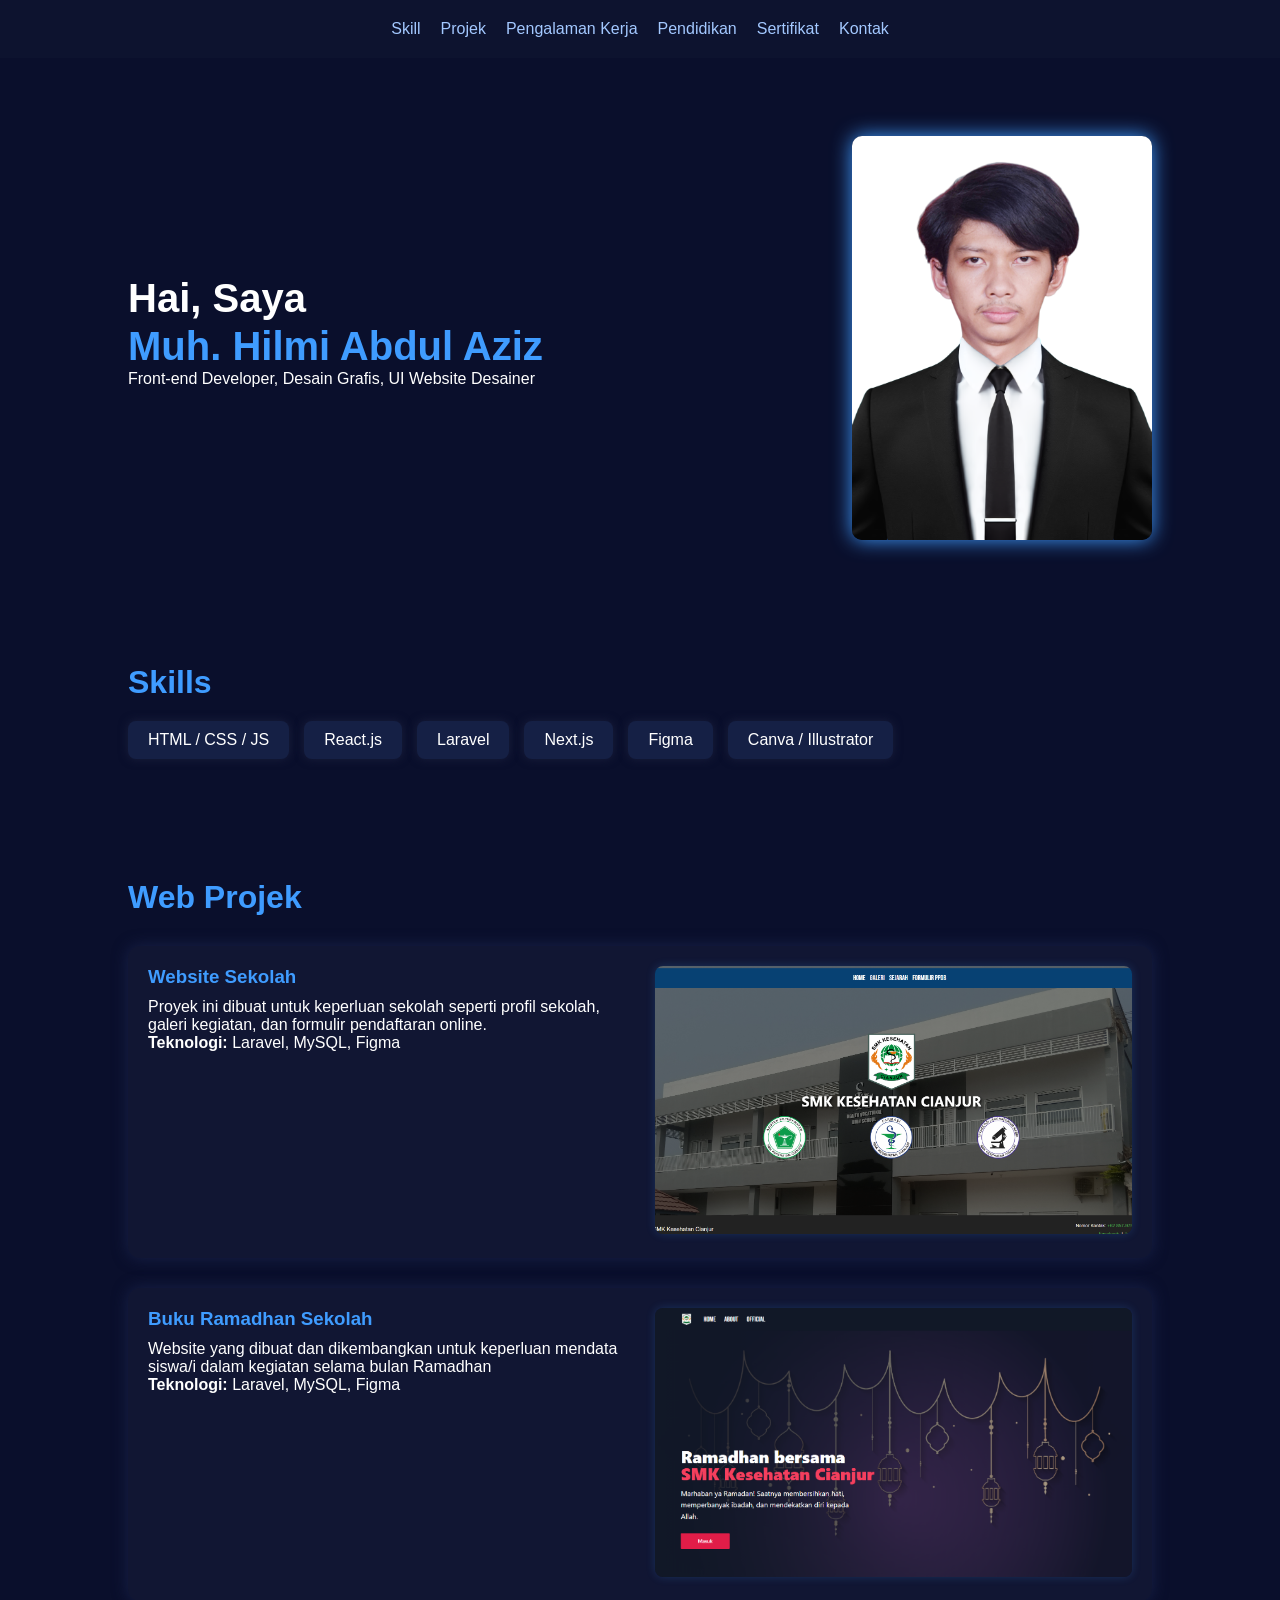
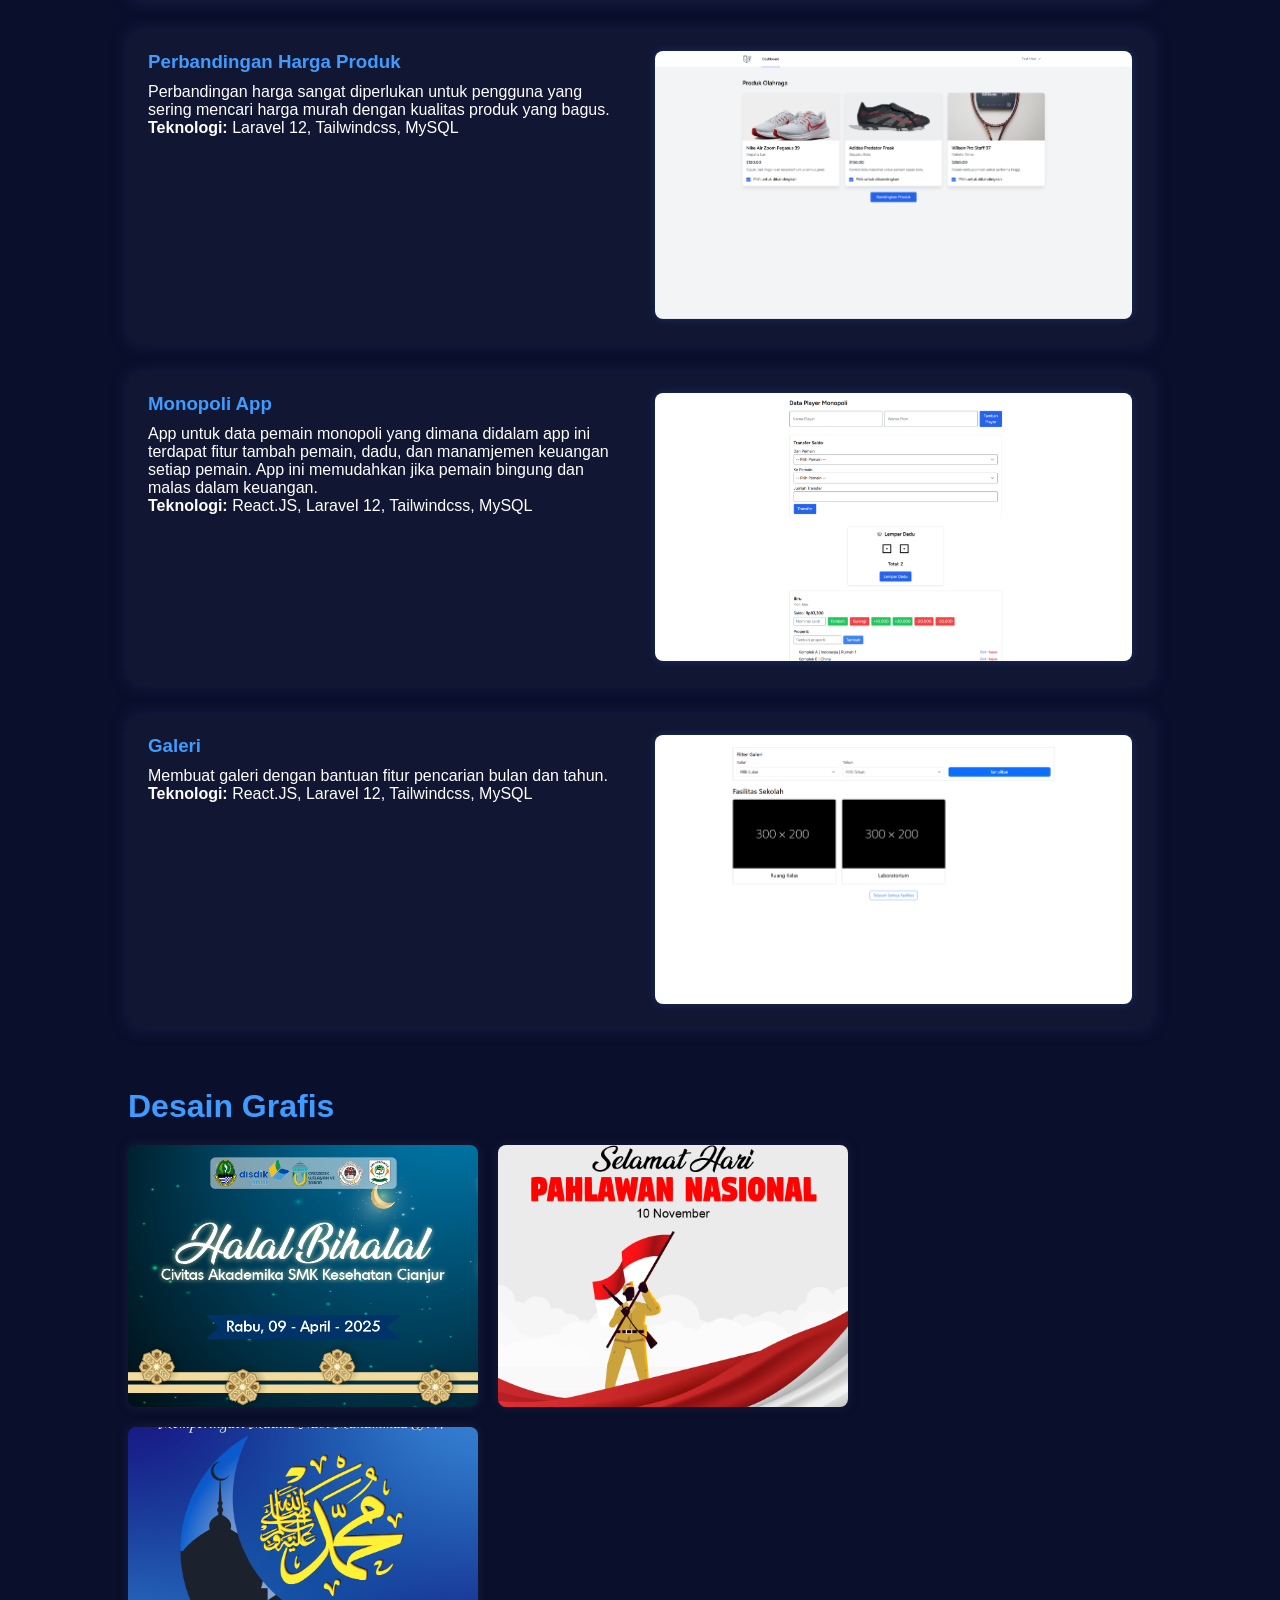
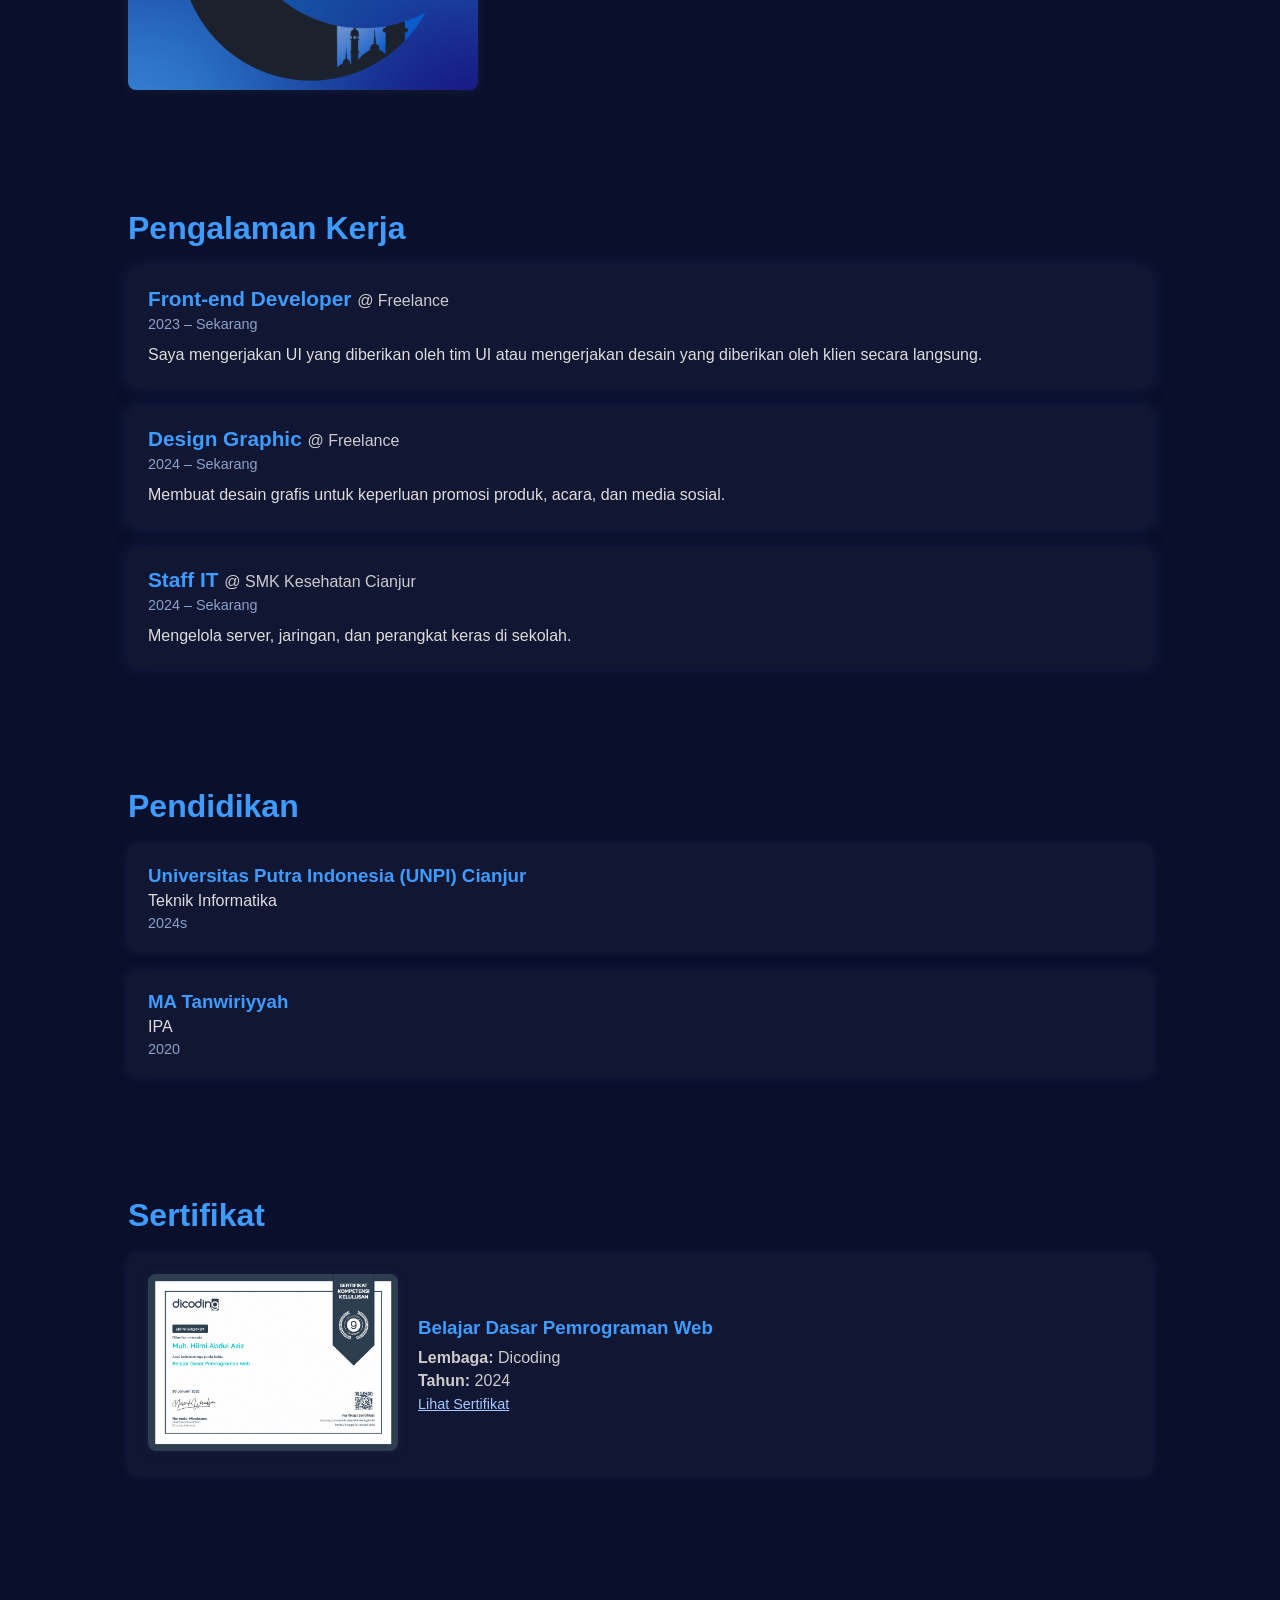
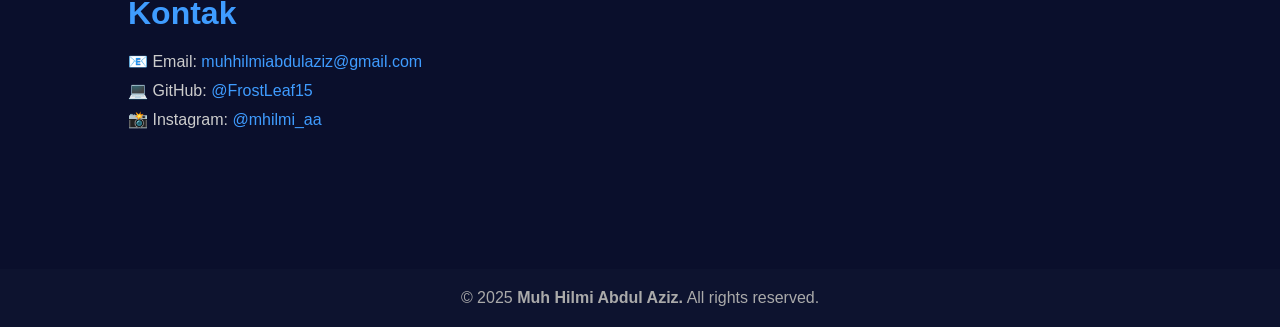
==== commit af24050a: "Update: add new project" ====
--- a/index.html
+++ b/index.html
@@ -90,6 +90,28 @@
             </div>
             <div class="project-img">
                 <img src="img/webproject/project3.png" alt="Preview Website Perbandingan Harga" />
+            </div>
+        </div>
+
+        <div class="project-card">
+            <div class="project-info">
+                <h3>Monopoli App</h3>
+                <p>App untuk data pemain monopoli yang dimana didalam app ini terdapat fitur tambah pemain, dadu, dan manamjemen keuangan setiap pemain. App ini memudahkan jika pemain bingung dan malas dalam keuangan.</p>
+                <p><strong>Teknologi:</strong> React.JS, Laravel 12, Tailwindcss, MySQL</p>
+            </div>
+            <div class="project-img">
+                <img src="img/webproject/project4.png" alt="Preview Website Perbandingan Harga" />
+            </div>
+        </div>
+
+        <div class="project-card">
+            <div class="project-info">
+                <h3>Galeri</h3>
+                <p>Membuat galeri dengan bantuan fitur pencarian bulan dan tahun.</p>
+                <p><strong>Teknologi:</strong> React.JS, Laravel 12, Tailwindcss, MySQL</p>
+            </div>
+            <div class="project-img">
+                <img src="img/webproject/project5.png" alt="Preview Website Perbandingan Harga" />
             </div>
         </div>
 
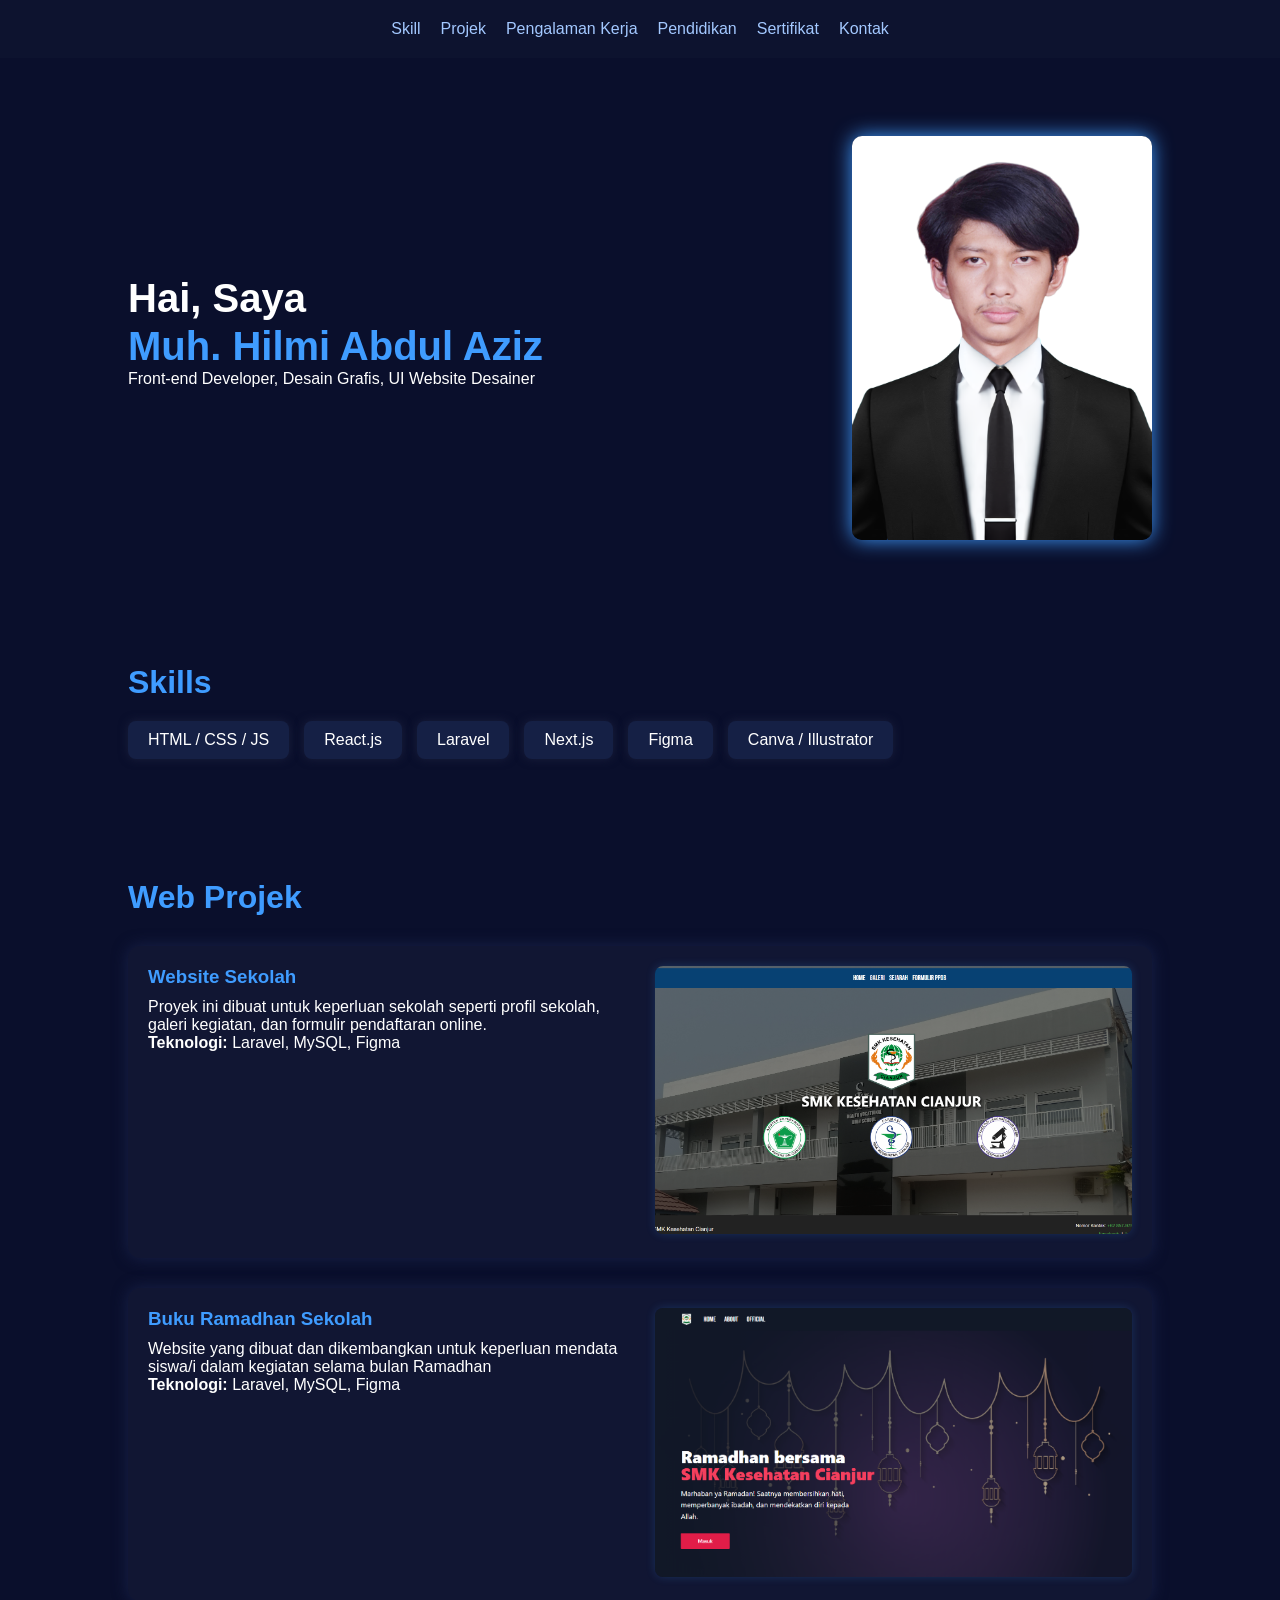
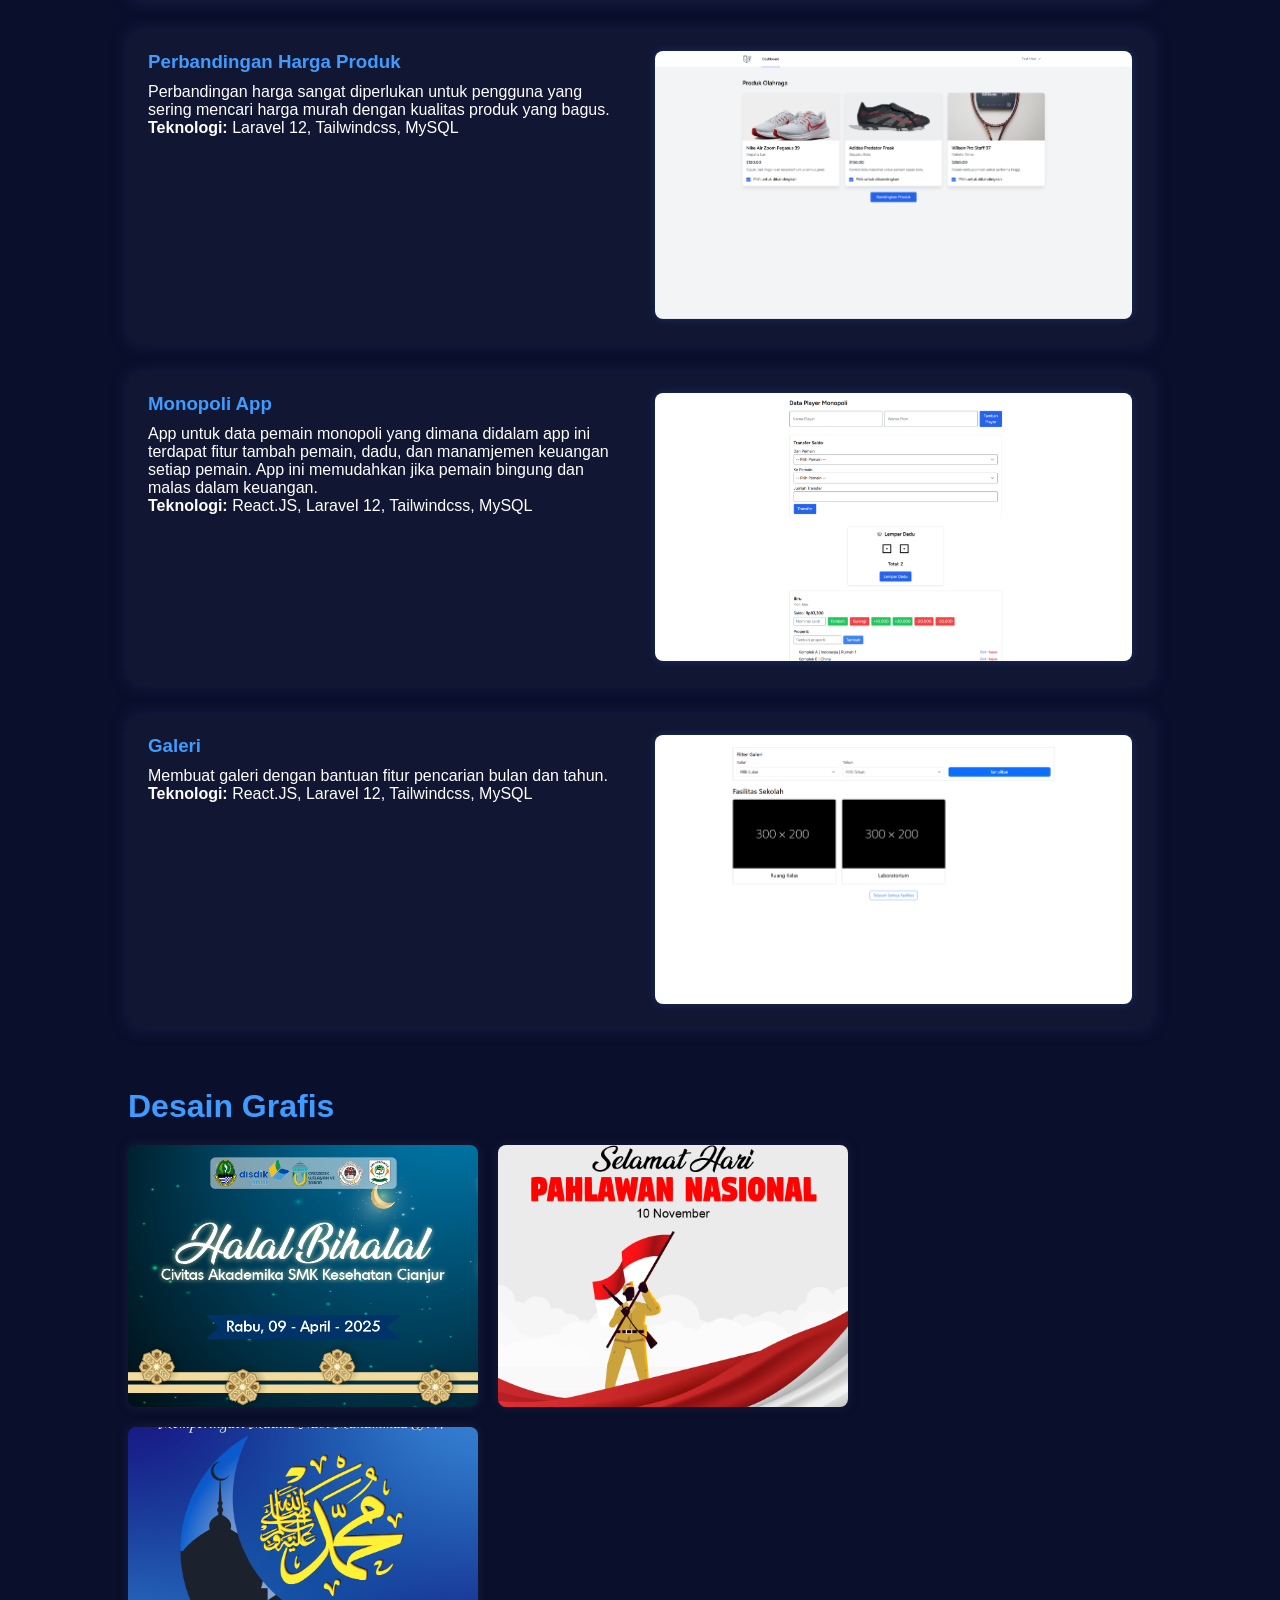
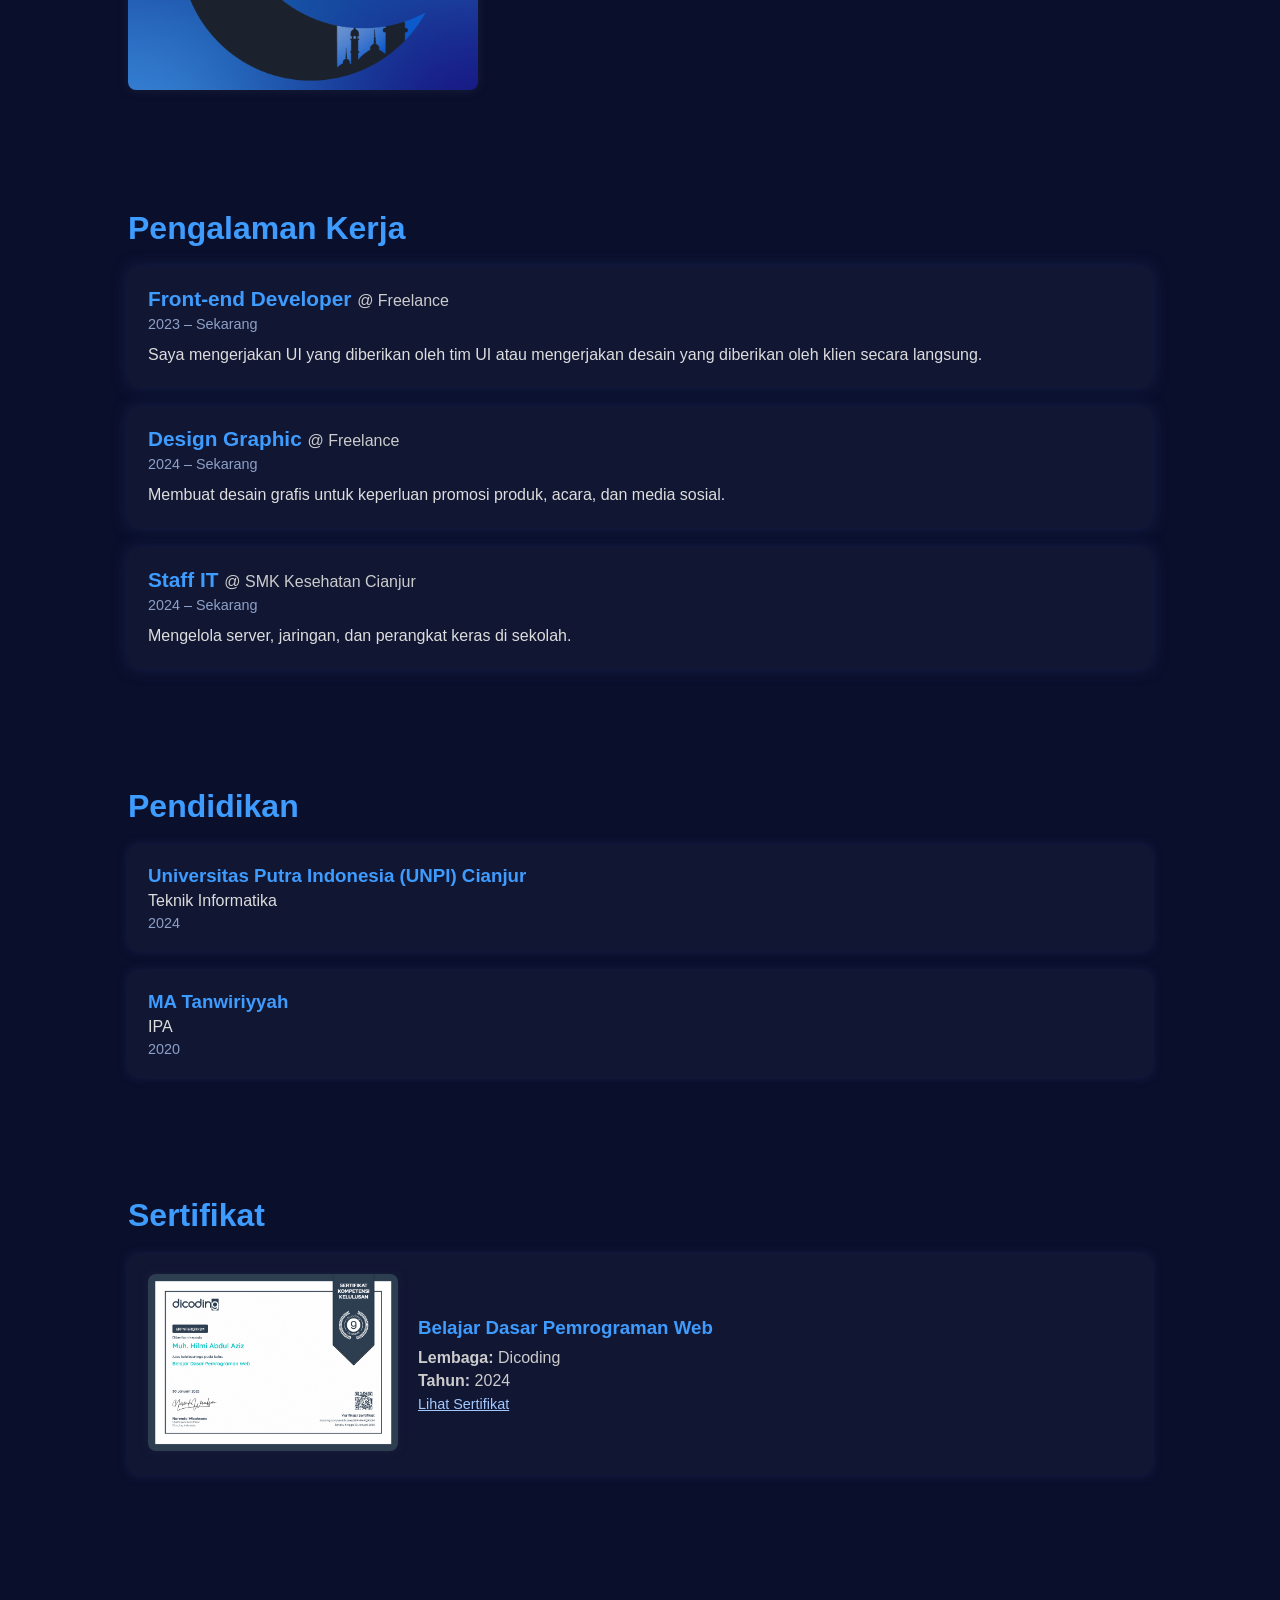
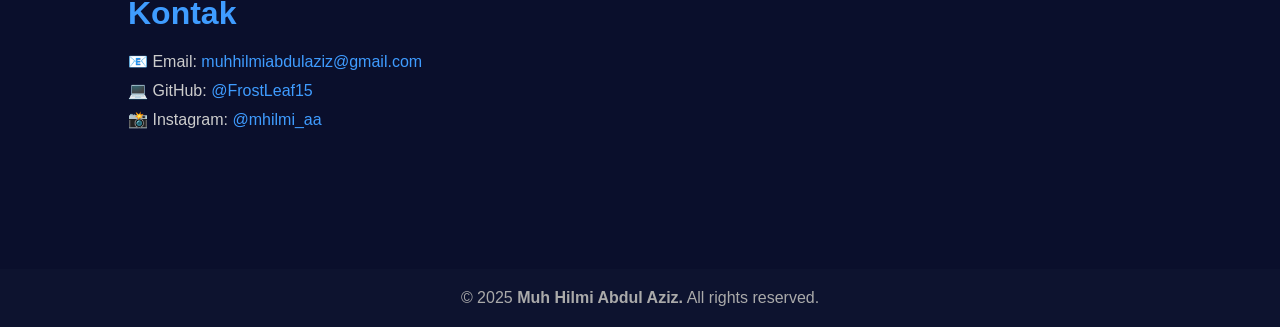
==== commit 5a67d707: "Update: add new project" ====
--- a/index.html
+++ b/index.html
@@ -160,7 +160,7 @@
         <div class="edu-card">
             <h3>Universitas Putra Indonesia (UNPI) Cianjur</h3>
             <p class="edu-major">Teknik Informatika</p>
-            <p class="edu-year">2024s</p>
+            <p class="edu-year">2024</p>
         </div>
 
         <div class="edu-card">
